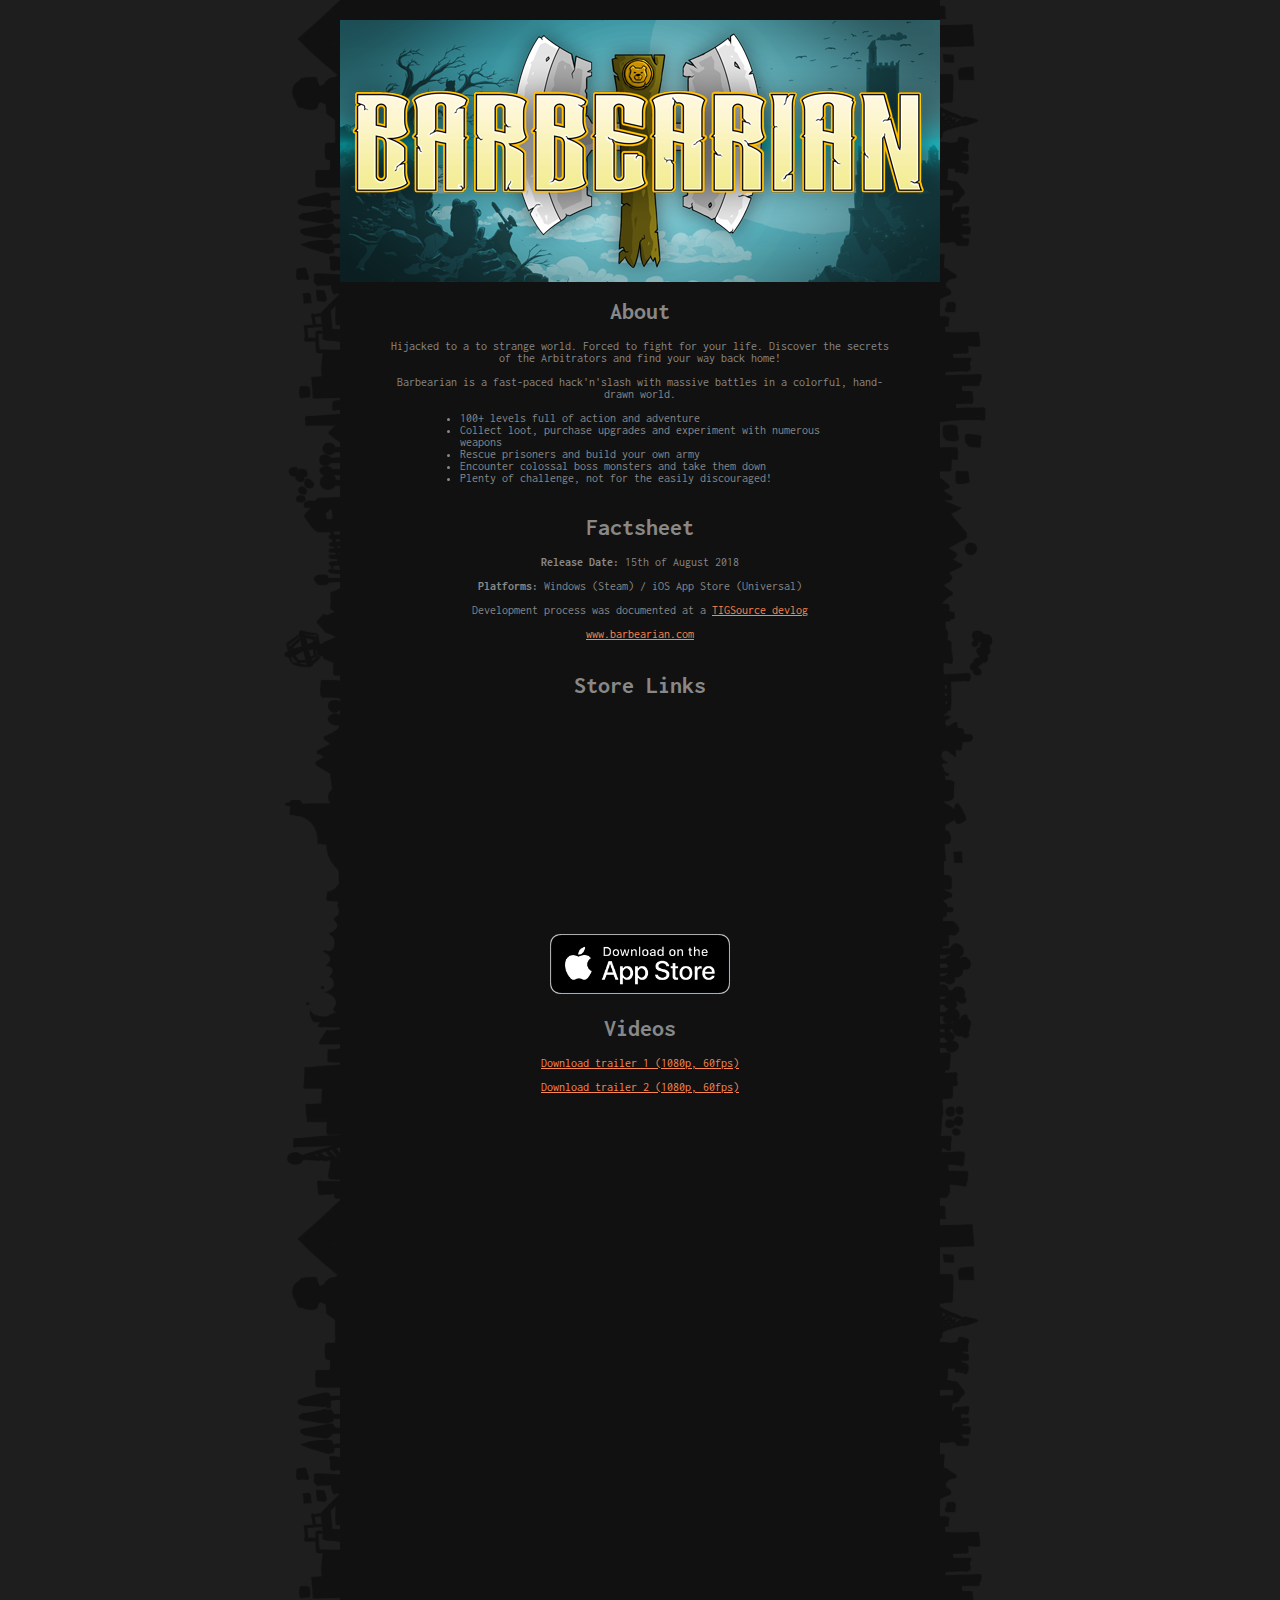
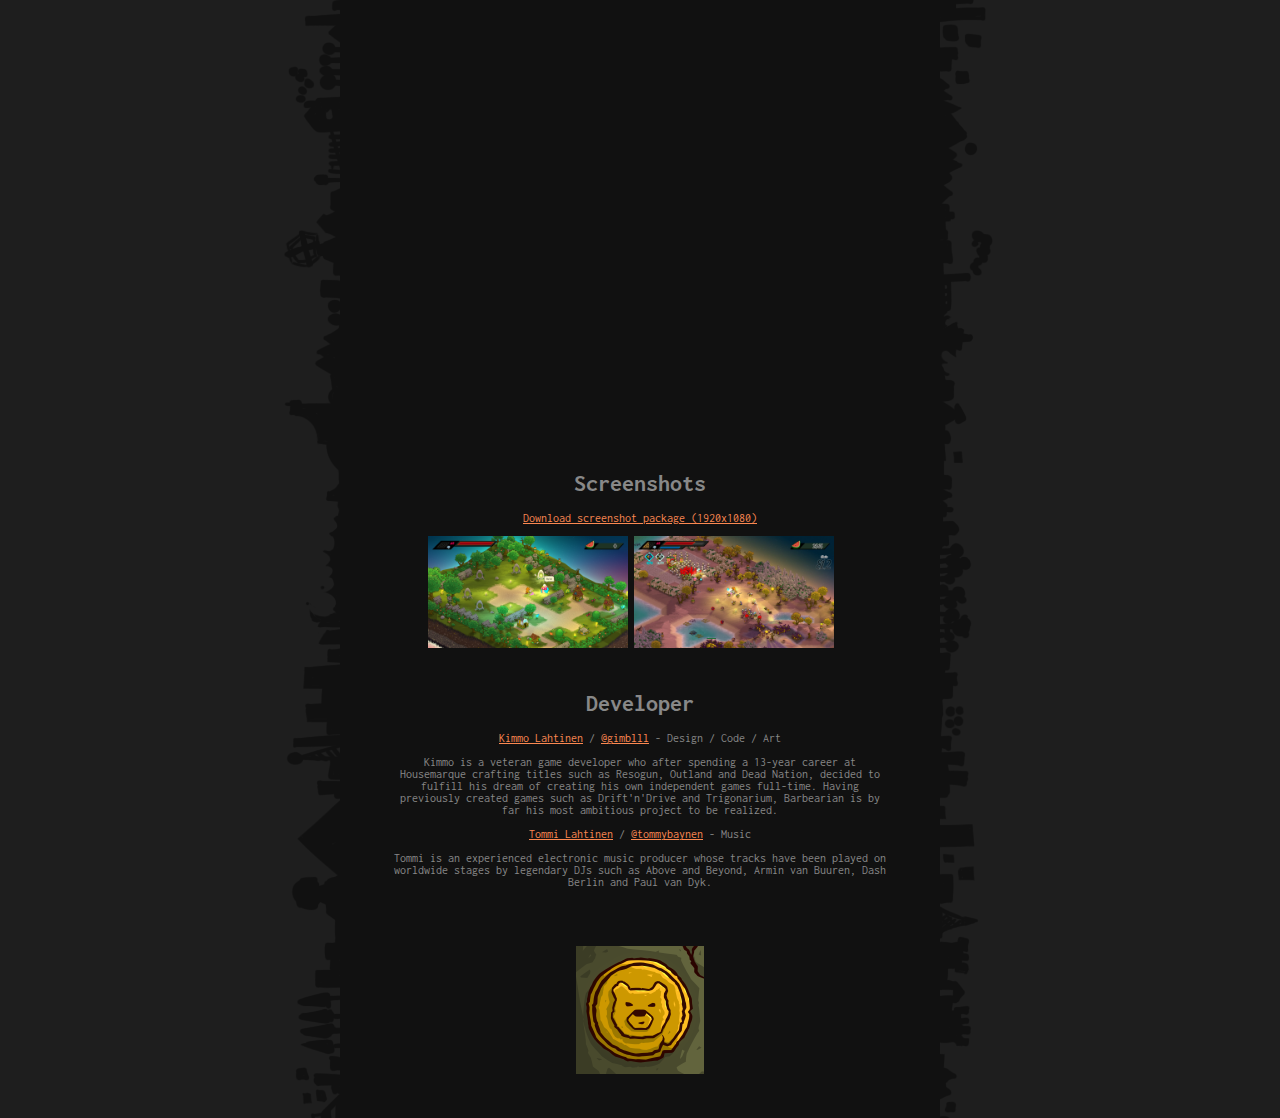
==== barbearian/index.html @ 40822b8c "Fixed typo" ====
<!DOCTYPE HTML PUBLIC "-//W3C//DTD HTML 4.01 Transitional//EN" "http://www.w3.org/TR/html4/loose.dtd">
<html>
<head>
<title>Barbearian</title>
<link rel="stylesheet" href="https://fonts.googleapis.com/css?family=Inconsolata">
<link rel="stylesheet" href="../style_main.css">
<meta http-equiv="Content-Type" content="text/html; charset=utf-8">
</head>

<body>
	<img src="title.png" alt="Barbearian logo">
	
	<div id="introdiv">
		<h1>About</h1>
	  <p>Hijacked to a to strange world. Forced to fight for your life. Discover the secrets of the Arbitrators and find your way back home!</p>
    <p>Barbearian is a fast-paced hack'n'slash with massive battles in a colorful, hand-drawn world.</p>

    <ul>
	    <li>100+ levels full of action and adventure</li>
      <li>Collect loot, purchase upgrades and experiment with numerous weapons</li>
      <li>Rescue prisoners and build your own army</li>
  		<li>Encounter colossal boss monsters and take them down</li>
      <li>Plenty of challenge, not for the easily discouraged!</li>
    </ul>
  </div>

  <div id="customdiv">
    <h1>Factsheet</h1>
    <p><strong>Release Date:</strong> 15th of August 2018</p>
    <p><strong>Platforms:</strong> Windows (Steam) / iOS App Store (Universal)</p>
    <p>Development process was documented at a <a href="https://forums.tigsource.com/index.php?topic=59351">TIGSource devlog</a></p>
    <p><a href="http://www.Barbearian.com">www.barbearian.com</a>
  </div>

  <div id="customdiv">
    <h1>Store Links</h1>
    <iframe src="http://store.steampowered.com/widget/813450/" frameborder="0" width="520" height="220"></iframe>
    <a href="https://itunes.apple.com/us/app/barbearian/id1351822099?ls=1&mt=8"><img src="download_app_store.png" width="180" alt=""/></a>
  </div>

	<div id="customdiv">
    <h1>Videos</h1>
    <p><a href="https://www.dropbox.com/s/xnxx0ccy35dq5gv/Barbearian%20-%20Coming%20Soon%20Trailer%20Final.mp4?dl=0">Download trailer 1 (1080p, 60fps)</a></p>
    <p><a href="https://www.dropbox.com/s/7o0ew745kpt63yl/Barbearian%20-%20Action%20Trailer%20Final%201080p.mp4?dl=0">Download trailer 2 (1080p, 60fps)</a></p>
    <iframe src="//player.vimeo.com/video/258930451" width="560" height="315" frameborder="0" webkitallowfullscreen mozallowfullscreen allowfullscreen></iframe>
    <iframe width="560" height="315" src="//www.youtube.com/embed/JP-N6yLDKBE" frameborder="0" allowfullscreen></iframe>
    <iframe width="560" height="315" src="//www.youtube.com/embed/jPTvKTP70MM" frameborder="0" allowfullscreen></iframe>
  </div>

	<div id="customdiv">
    <h1>Screenshots</h1>
    <p><a href="https://www.dropbox.com/s/tjzgwpvk4g7v7l5/barbearian_screenshots.zip?dl=0">Download screenshot package (1920x1080)</a></p>
    <p>
    <img src="screenshot_story.png" width="200" alt=""/>
    <img src="screenshot_monstery.png" width="200" alt=""/>
    <img src="screenshot_meteorite_attack.png" width="200" alt=""/>
    <img src="screenshot_desert.png" width="200" alt=""/>
    <img src="screenshot_boss_1.png" width="200" alt=""/>
    </p>
  </div>

  <div id="infodiv">
    <h1>Developer</h1>
    <p><a href="http://www.gimblll.com">Kimmo Lahtinen</a> / <a href="https://twitter.com/gimblll">@gimblll</a> - Design / Code / Art</p>
    <p>Kimmo is a veteran game developer who after spending a 13-year career at Housemarque crafting titles such as Resogun, Outland and Dead Nation, decided to fulfill his dream of creating his own independent games full-time. Having previously created games such as Drift'n'Drive and Trigonarium, Barbearian is by far his most ambitious project to be realized.</p>
    <p><a href="https://www.facebook.com/pages/Tommy-Baynen/325801535849">Tommi Lahtinen</a> / <a href="https://twitter.com/TommyBaynen">@tommybaynen</a> - Music</p>
    <p>Tommi is an experienced electronic music producer whose tracks have been played on worldwide stages by legendary DJs such as Above and Beyond, Armin van Buuren, Dash Berlin and Paul van Dyk.</p>
  </div>

  <p>&nbsp;</p>
  <img src="icon.png" alt=""/>
  <p>&nbsp;</p>
</body>
</html>
---- style_main.css ----
body {
	font-size: 12px;
	font-family: "Inconsolata", "Verdana", "Geneva", sans-serif;
/*	color: #777777;
	background-color:#ffffff; */
	color: #888888;
	background-color:#1e1e1e;
	text-align: center;
	margin: 20px;

	background-image:url("website_bg.png");
    background-repeat: repeat-y;
    background-position: center top;
/*    background-attachment: fixed;*/
}
#customdiv {
	padding:2px 0px;
	margin:auto; 
	width:580px;
	height:auto;
/*	background-color:#eeeeee; */
	background-color:#111111;
}
#introdiv {
	margin:auto; 
	width:500px;
	height:auto;
}
#infodiv {
	padding:10px 10px;
	margin:auto; 
	width:500px;
	height:auto;
}

#projectdiv {
	padding:12px 12px;
	margin:10px 29px; 
	height:auto;
	overflow:auto;
/*	background-color:#e5e5e5; */
	background-color:#252525; 
}
/*
#projectdiv:hover {
   outline:1px solid black;
	background-color:#353535; 
}
*/

#projectpheading {
	padding:0px 2px;
	margin-top:0px;
	margin-bottom:10px;
	text-align:left;
	color: #bbbbbb;
}

#projectp {
	padding:0px 3px;
	margin:auto; 
	text-align:left;
}

#projectimg {
	padding:0px 3px;
	float:right;
}
/*
#projectimg:hover {
	width:300;
	height:auto;
}
*/

canvas {
	display : inline;
}

li {
	text-align: left;
	padding:0px 0px;
	margin: 0px 30px;
}

a:link 				{ color:#FB8851; }
a:visited 			{ color:#FB8851; }
a:link:hover 		{ color:#ffffff; background-color:#777777; }
a:link:active 		{ color:#ffffff; background-color:#777777; }
a:visited:hover 	{ color:#ffffff; background-color:#777777; }
a:visited:active 	{ color:#ffffff; background-color:#777777; }
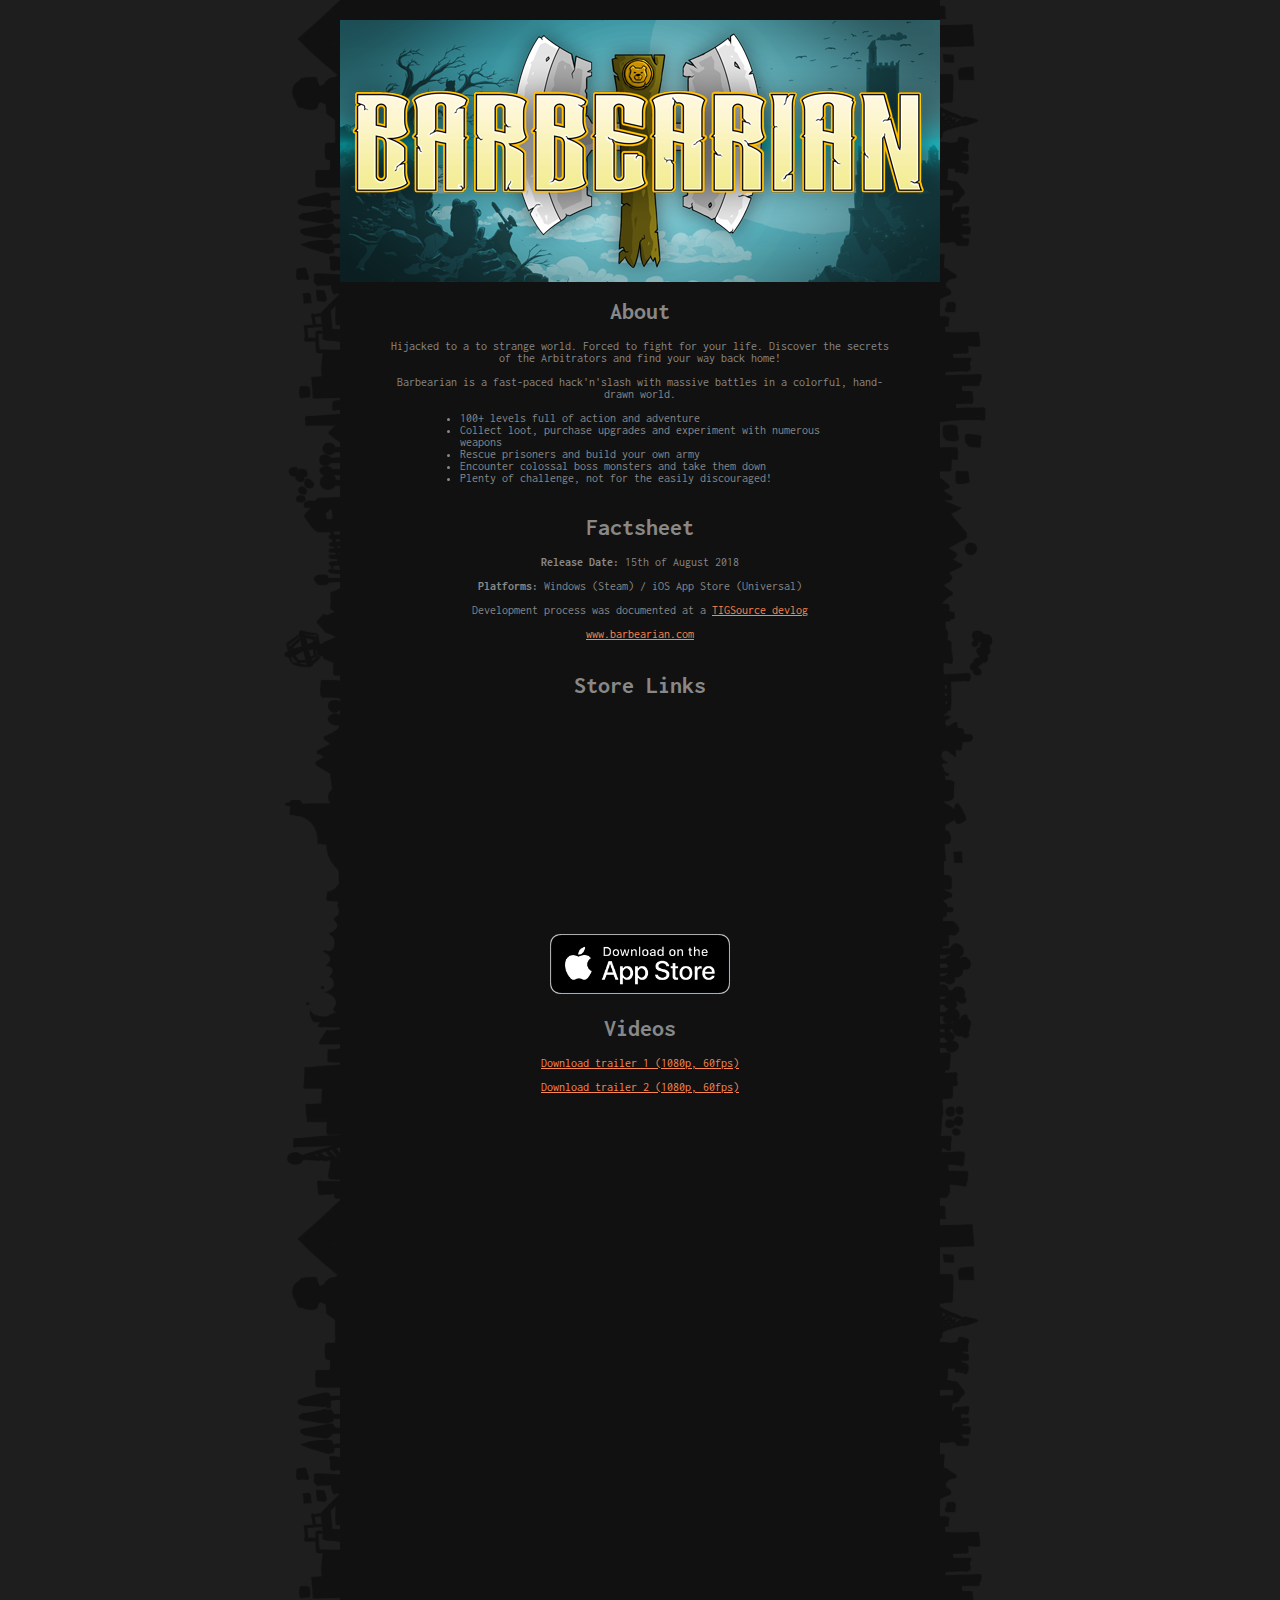
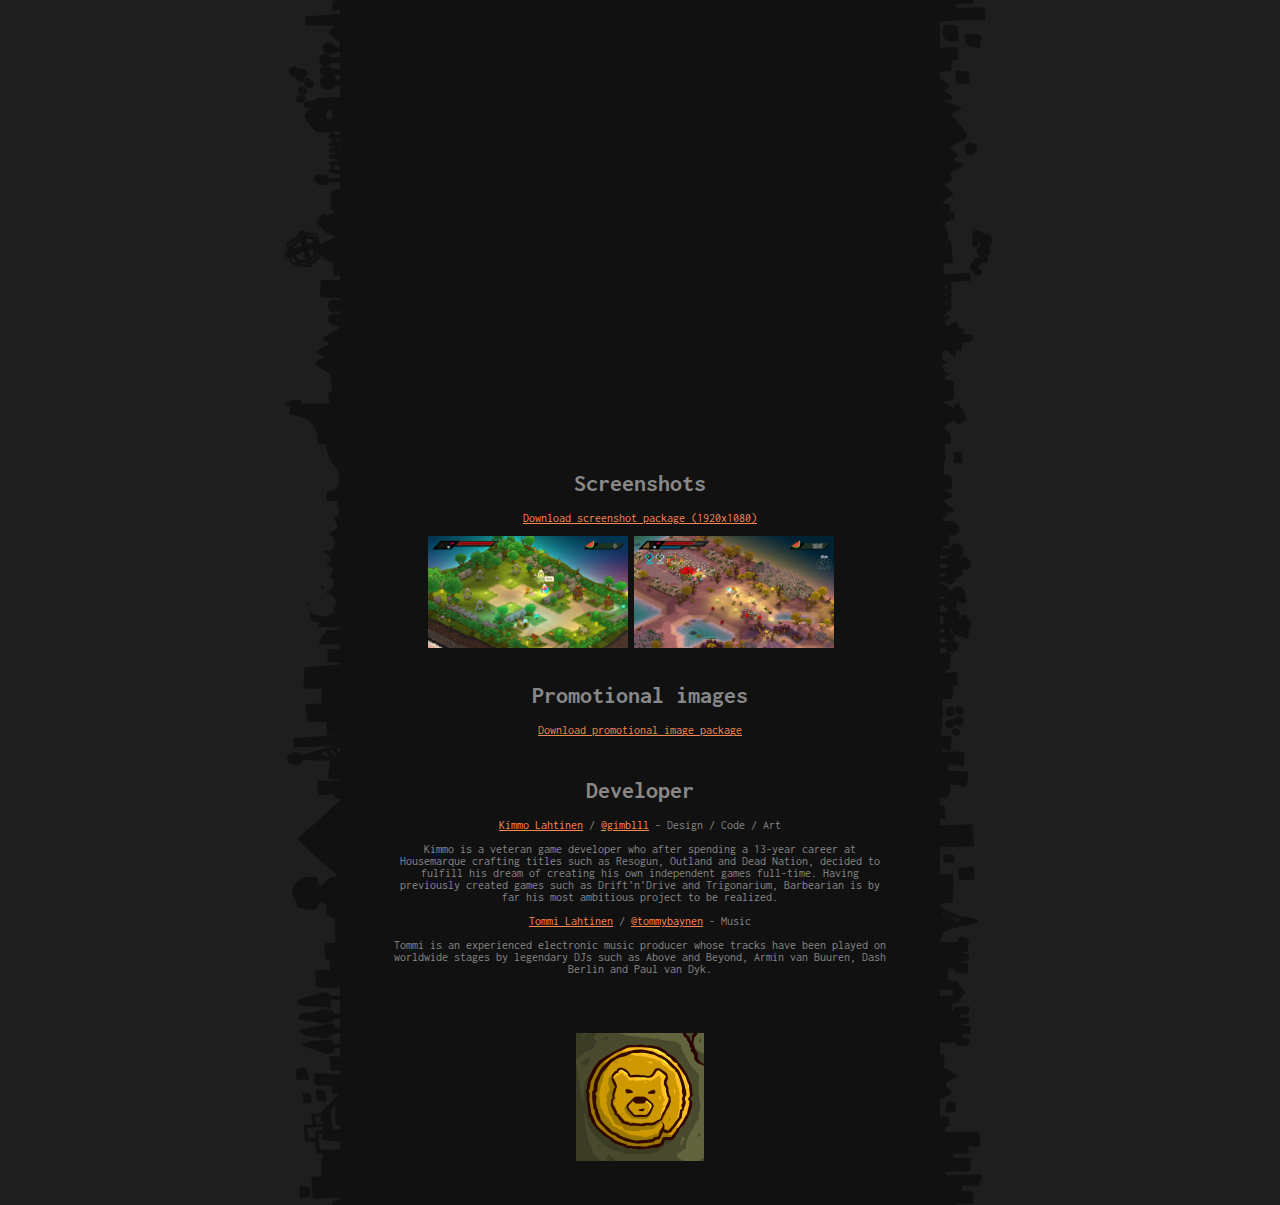
==== commit 7acb3f7d: "Link to promotional images" ====
--- a/barbearian/index.html
+++ b/barbearian/index.html
@@ -59,6 +59,11 @@
     </p>
   </div>
 
+  <div id="customdiv">
+    <h1>Promotional images</h1>
+    <p><a href="https://www.dropbox.com/s/llx2u0sffdtogjf/barbearian_promotional_images.zip?dl=0">Download promotional image package</a></p>
+  </div>
+
   <div id="infodiv">
     <h1>Developer</h1>
     <p><a href="http://www.gimblll.com">Kimmo Lahtinen</a> / <a href="https://twitter.com/gimblll">@gimblll</a> - Design / Code / Art</p>
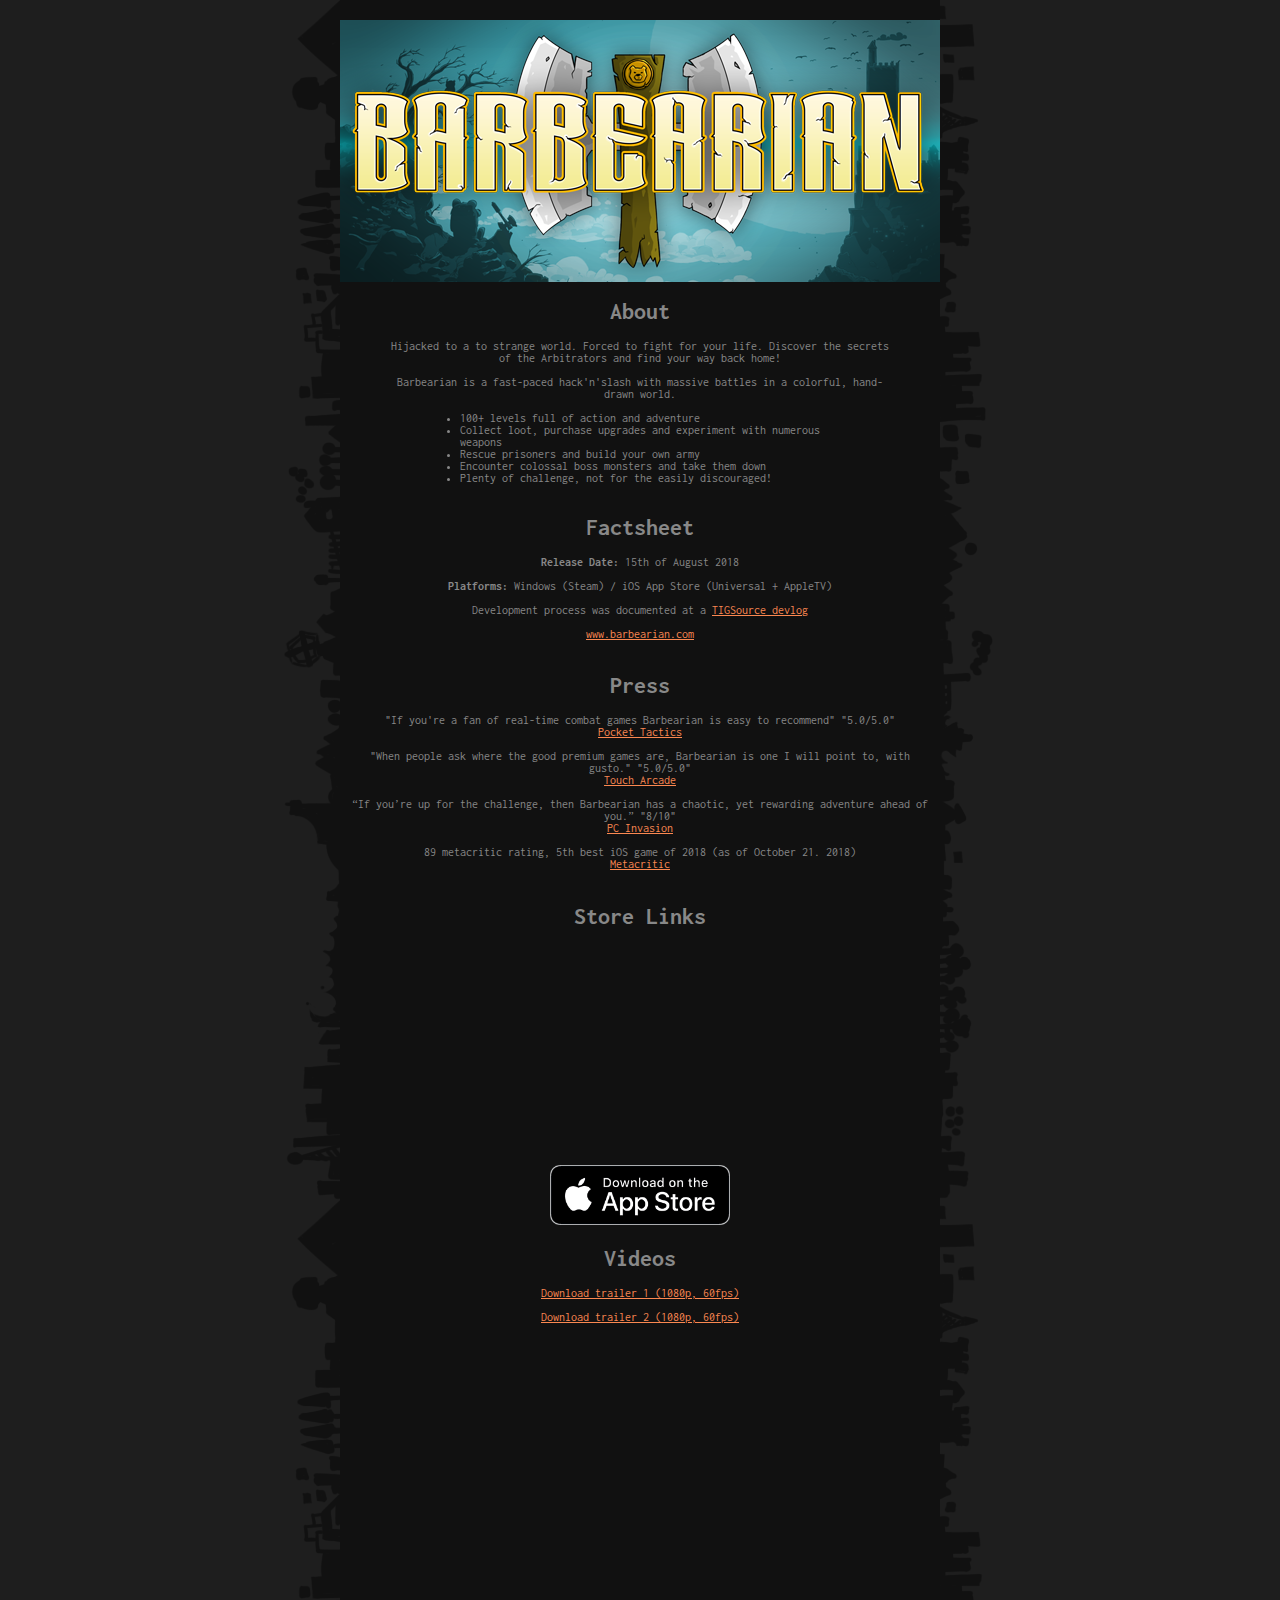
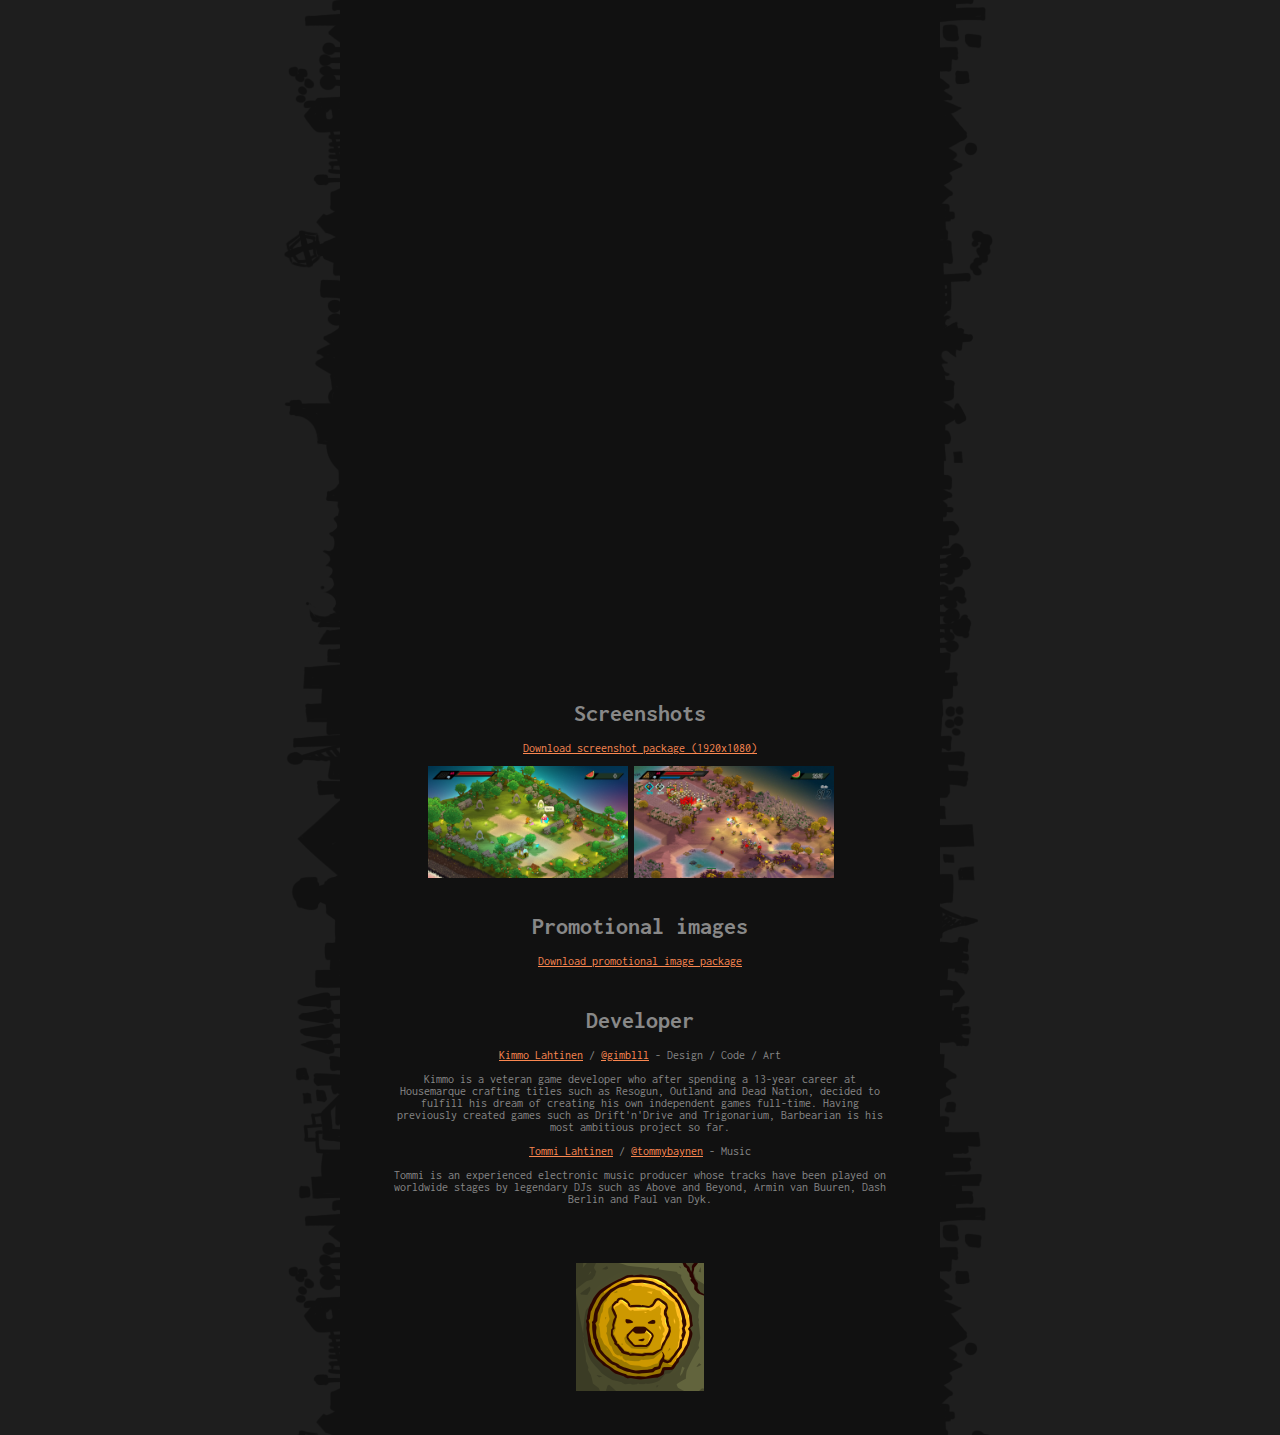
==== commit b5f27caa: "Added press quotes to Barbearian page" ====
--- a/barbearian/index.html
+++ b/barbearian/index.html
@@ -27,9 +27,18 @@
   <div id="customdiv">
     <h1>Factsheet</h1>
     <p><strong>Release Date:</strong> 15th of August 2018</p>
-    <p><strong>Platforms:</strong> Windows (Steam) / iOS App Store (Universal)</p>
+    <p><strong>Platforms:</strong> Windows (Steam) / iOS App Store (Universal + AppleTV)</p>
     <p>Development process was documented at a <a href="https://forums.tigsource.com/index.php?topic=59351">TIGSource devlog</a></p>
     <p><a href="http://www.Barbearian.com">www.barbearian.com</a>
+  </div>
+
+  <div id="customdiv">
+    <h1>Press</h1>
+    <p>"If you're a fan of real-time combat games Barbearian is easy to recommend" "5.0/5.0" <br><a href="https://www.pockettactics.com/reviews/barbearian/">Pocket Tactics</a></p>
+    <p>"When people ask where the good premium games are, Barbearian is one I will point to, with gusto." "5.0/5.0" <br><a href="https://toucharcade.com/2018/08/27/barbearian-review/">Touch Arcade</a></p>
+    <p>“If you’re up for the challenge, then Barbearian has a chaotic, yet rewarding adventure ahead of you.” "8/10" <br><a href="https://www.pcinvasion.com/barbearian-review-for-pc/">PC Invasion</a></p>
+    <p>89 metacritic rating, 5th best iOS game of 2018 (as of October 21. 2018) <br><a href="https://www.metacritic.com/game/ios/barbearian">Metacritic</a></p>
+    
   </div>
 
   <div id="customdiv">
@@ -42,9 +51,9 @@
     <h1>Videos</h1>
     <p><a href="https://www.dropbox.com/s/xnxx0ccy35dq5gv/Barbearian%20-%20Coming%20Soon%20Trailer%20Final.mp4?dl=0">Download trailer 1 (1080p, 60fps)</a></p>
     <p><a href="https://www.dropbox.com/s/7o0ew745kpt63yl/Barbearian%20-%20Action%20Trailer%20Final%201080p.mp4?dl=0">Download trailer 2 (1080p, 60fps)</a></p>
+    <iframe width="560" height="315" src="//www.youtube.com/embed/jPTvKTP70MM" frameborder="0" allowfullscreen></iframe>
+    <iframe width="560" height="315" src="//www.youtube.com/embed/JP-N6yLDKBE" frameborder="0" allowfullscreen></iframe>
     <iframe src="//player.vimeo.com/video/258930451" width="560" height="315" frameborder="0" webkitallowfullscreen mozallowfullscreen allowfullscreen></iframe>
-    <iframe width="560" height="315" src="//www.youtube.com/embed/JP-N6yLDKBE" frameborder="0" allowfullscreen></iframe>
-    <iframe width="560" height="315" src="//www.youtube.com/embed/jPTvKTP70MM" frameborder="0" allowfullscreen></iframe>
   </div>
 
 	<div id="customdiv">
@@ -67,7 +76,7 @@
   <div id="infodiv">
     <h1>Developer</h1>
     <p><a href="http://www.gimblll.com">Kimmo Lahtinen</a> / <a href="https://twitter.com/gimblll">@gimblll</a> - Design / Code / Art</p>
-    <p>Kimmo is a veteran game developer who after spending a 13-year career at Housemarque crafting titles such as Resogun, Outland and Dead Nation, decided to fulfill his dream of creating his own independent games full-time. Having previously created games such as Drift'n'Drive and Trigonarium, Barbearian is by far his most ambitious project to be realized.</p>
+    <p>Kimmo is a veteran game developer who after spending a 13-year career at Housemarque crafting titles such as Resogun, Outland and Dead Nation, decided to fulfill his dream of creating his own independent games full-time. Having previously created games such as Drift'n'Drive and Trigonarium, Barbearian is his most ambitious project so far.</p>
     <p><a href="https://www.facebook.com/pages/Tommy-Baynen/325801535849">Tommi Lahtinen</a> / <a href="https://twitter.com/TommyBaynen">@tommybaynen</a> - Music</p>
     <p>Tommi is an experienced electronic music producer whose tracks have been played on worldwide stages by legendary DJs such as Above and Beyond, Armin van Buuren, Dash Berlin and Paul van Dyk.</p>
   </div>
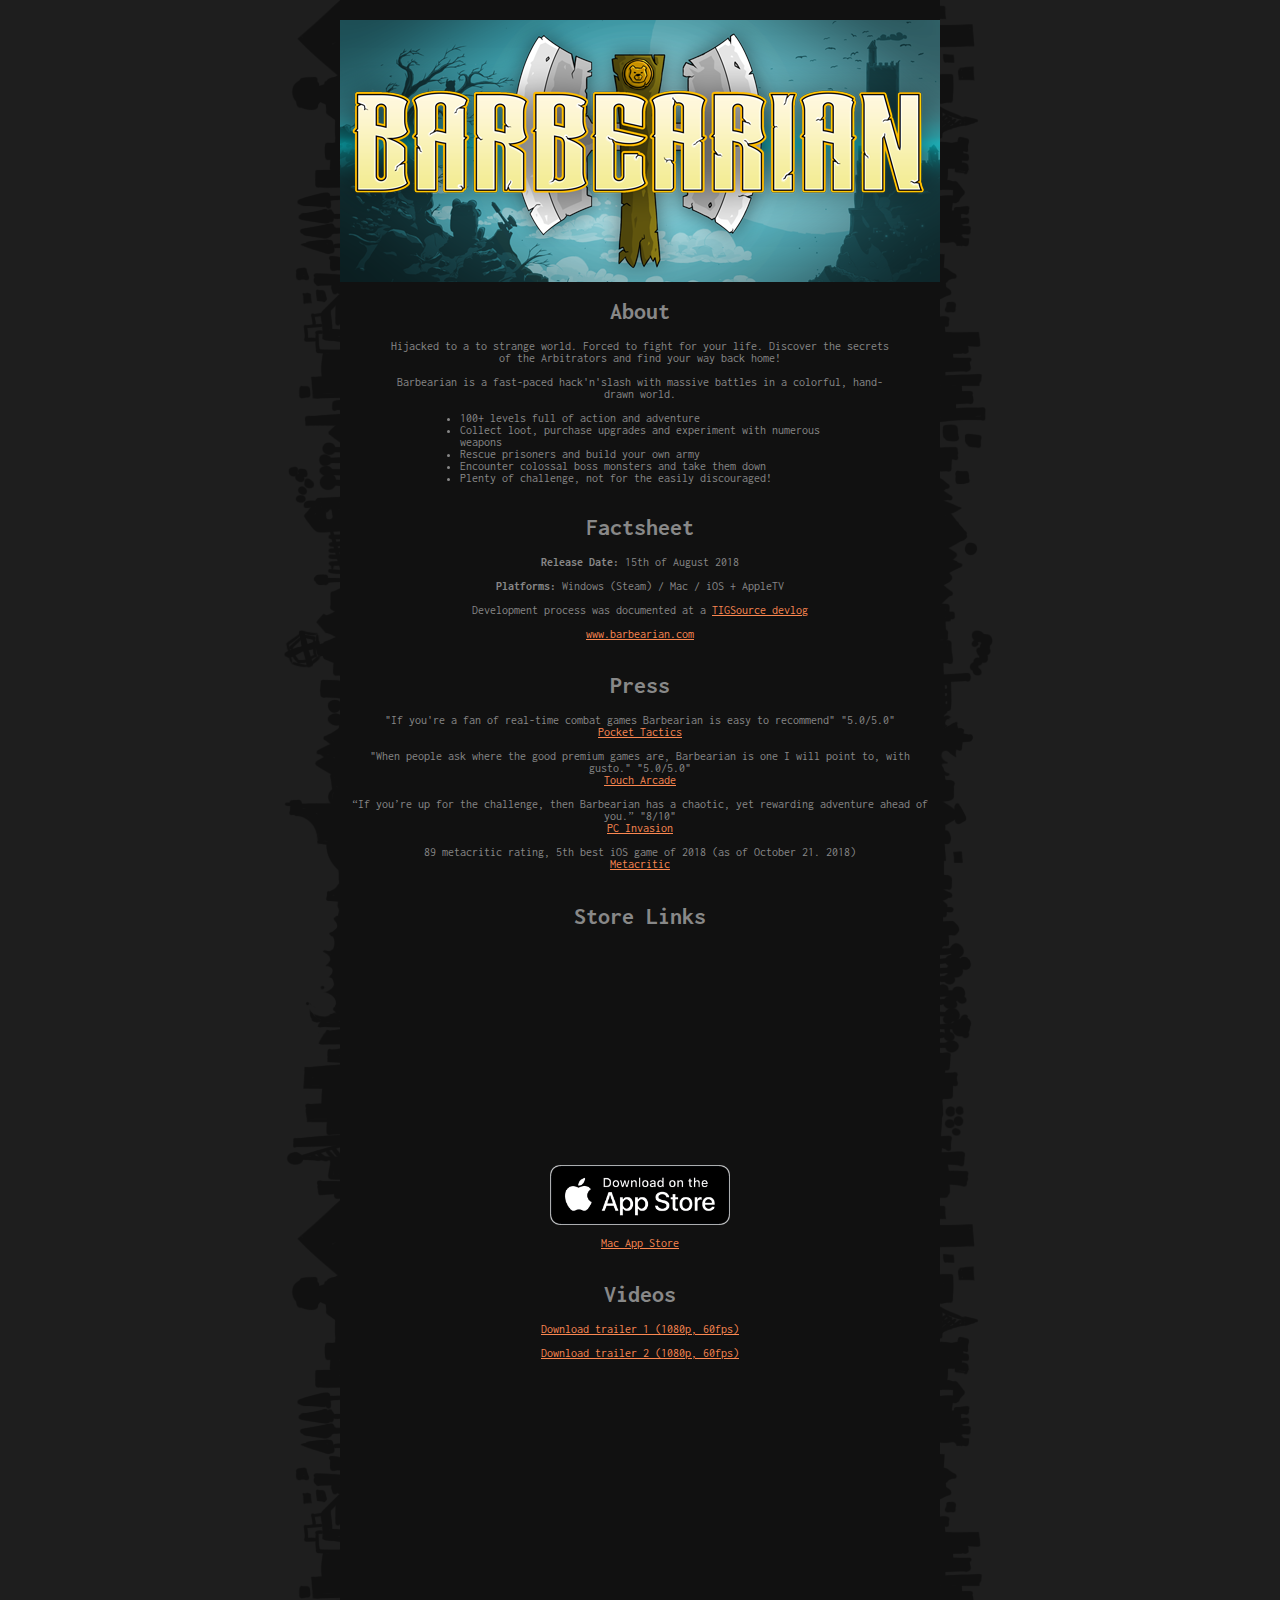
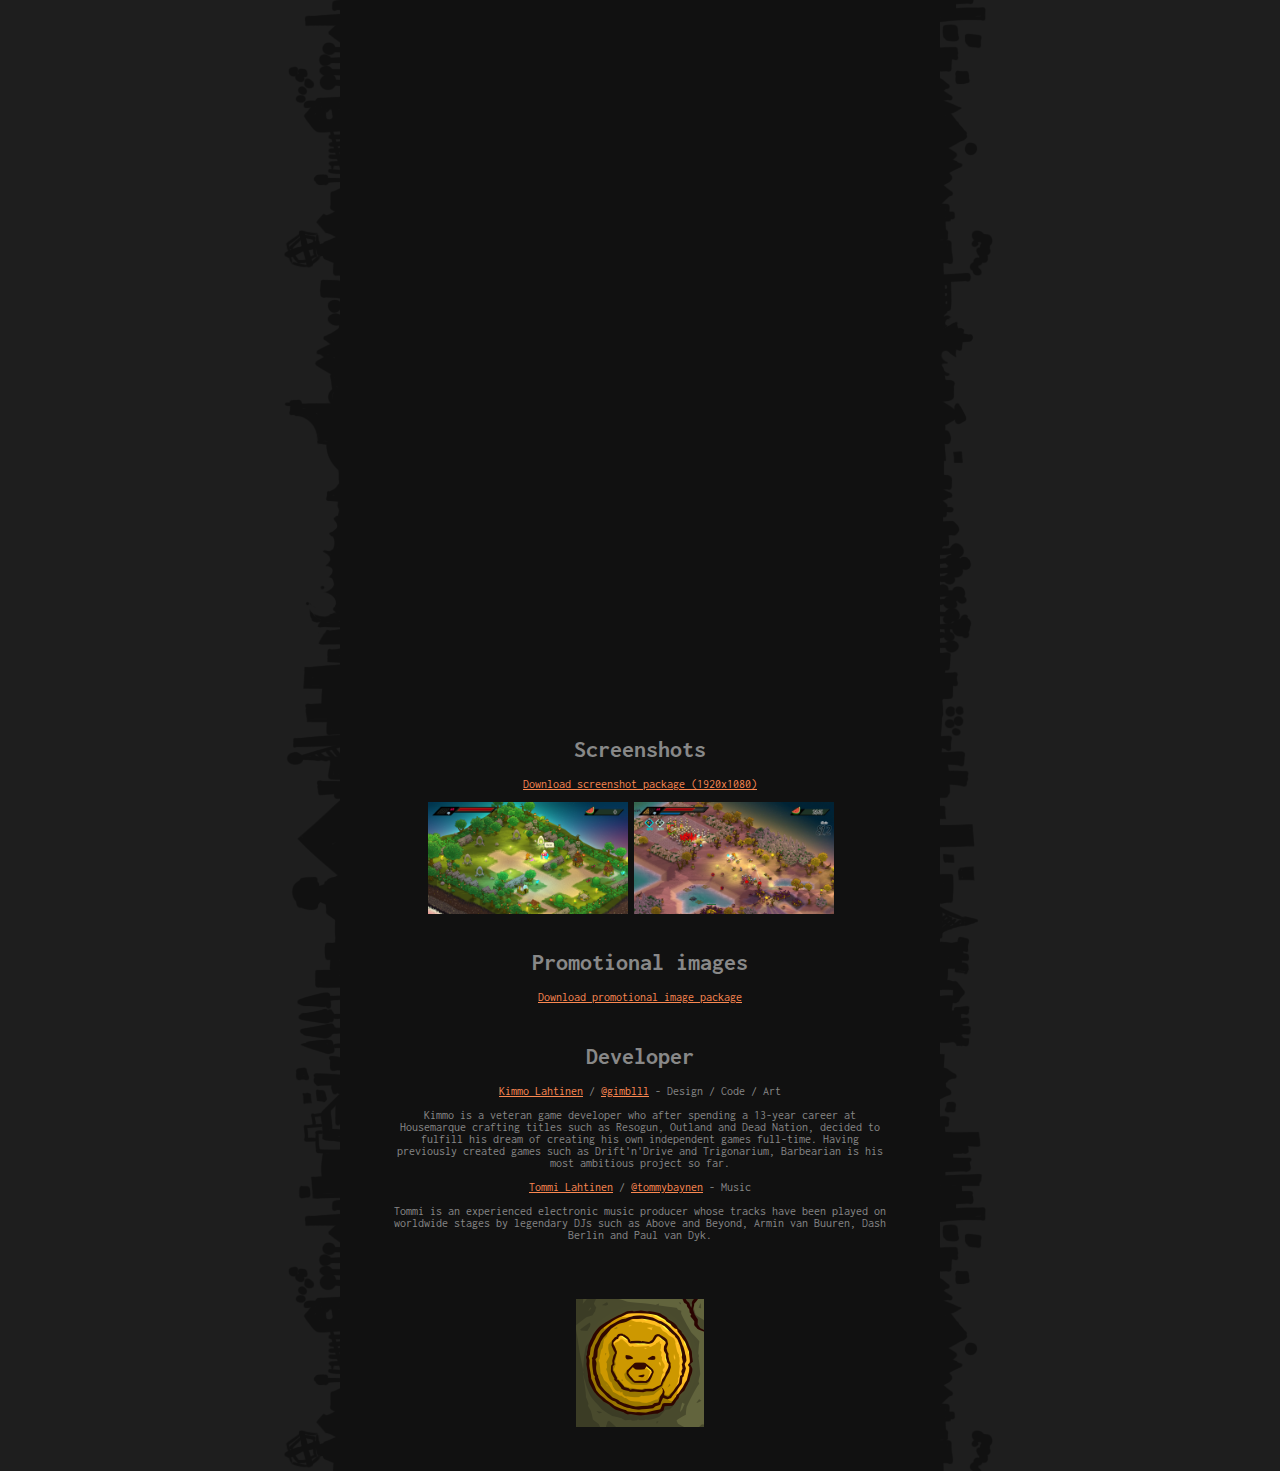
==== commit 5b523c76: "Added Mac links to Barbearian" ====
--- a/barbearian/index.html
+++ b/barbearian/index.html
@@ -27,7 +27,7 @@
   <div id="customdiv">
     <h1>Factsheet</h1>
     <p><strong>Release Date:</strong> 15th of August 2018</p>
-    <p><strong>Platforms:</strong> Windows (Steam) / iOS App Store (Universal + AppleTV)</p>
+    <p><strong>Platforms:</strong> Windows (Steam) / Mac / iOS + AppleTV</p>
     <p>Development process was documented at a <a href="https://forums.tigsource.com/index.php?topic=59351">TIGSource devlog</a></p>
     <p><a href="http://www.Barbearian.com">www.barbearian.com</a>
   </div>
@@ -45,6 +45,8 @@
     <h1>Store Links</h1>
     <iframe src="http://store.steampowered.com/widget/813450/" frameborder="0" width="520" height="220"></iframe>
     <a href="https://itunes.apple.com/us/app/barbearian/id1351822099?ls=1&mt=8"><img src="download_app_store.png" width="180" alt=""/></a>
+    <p>
+    <a href="https://itunes.apple.com/app/barbearian/id1445675886">Mac App Store</a>
   </div>
 
 	<div id="customdiv">
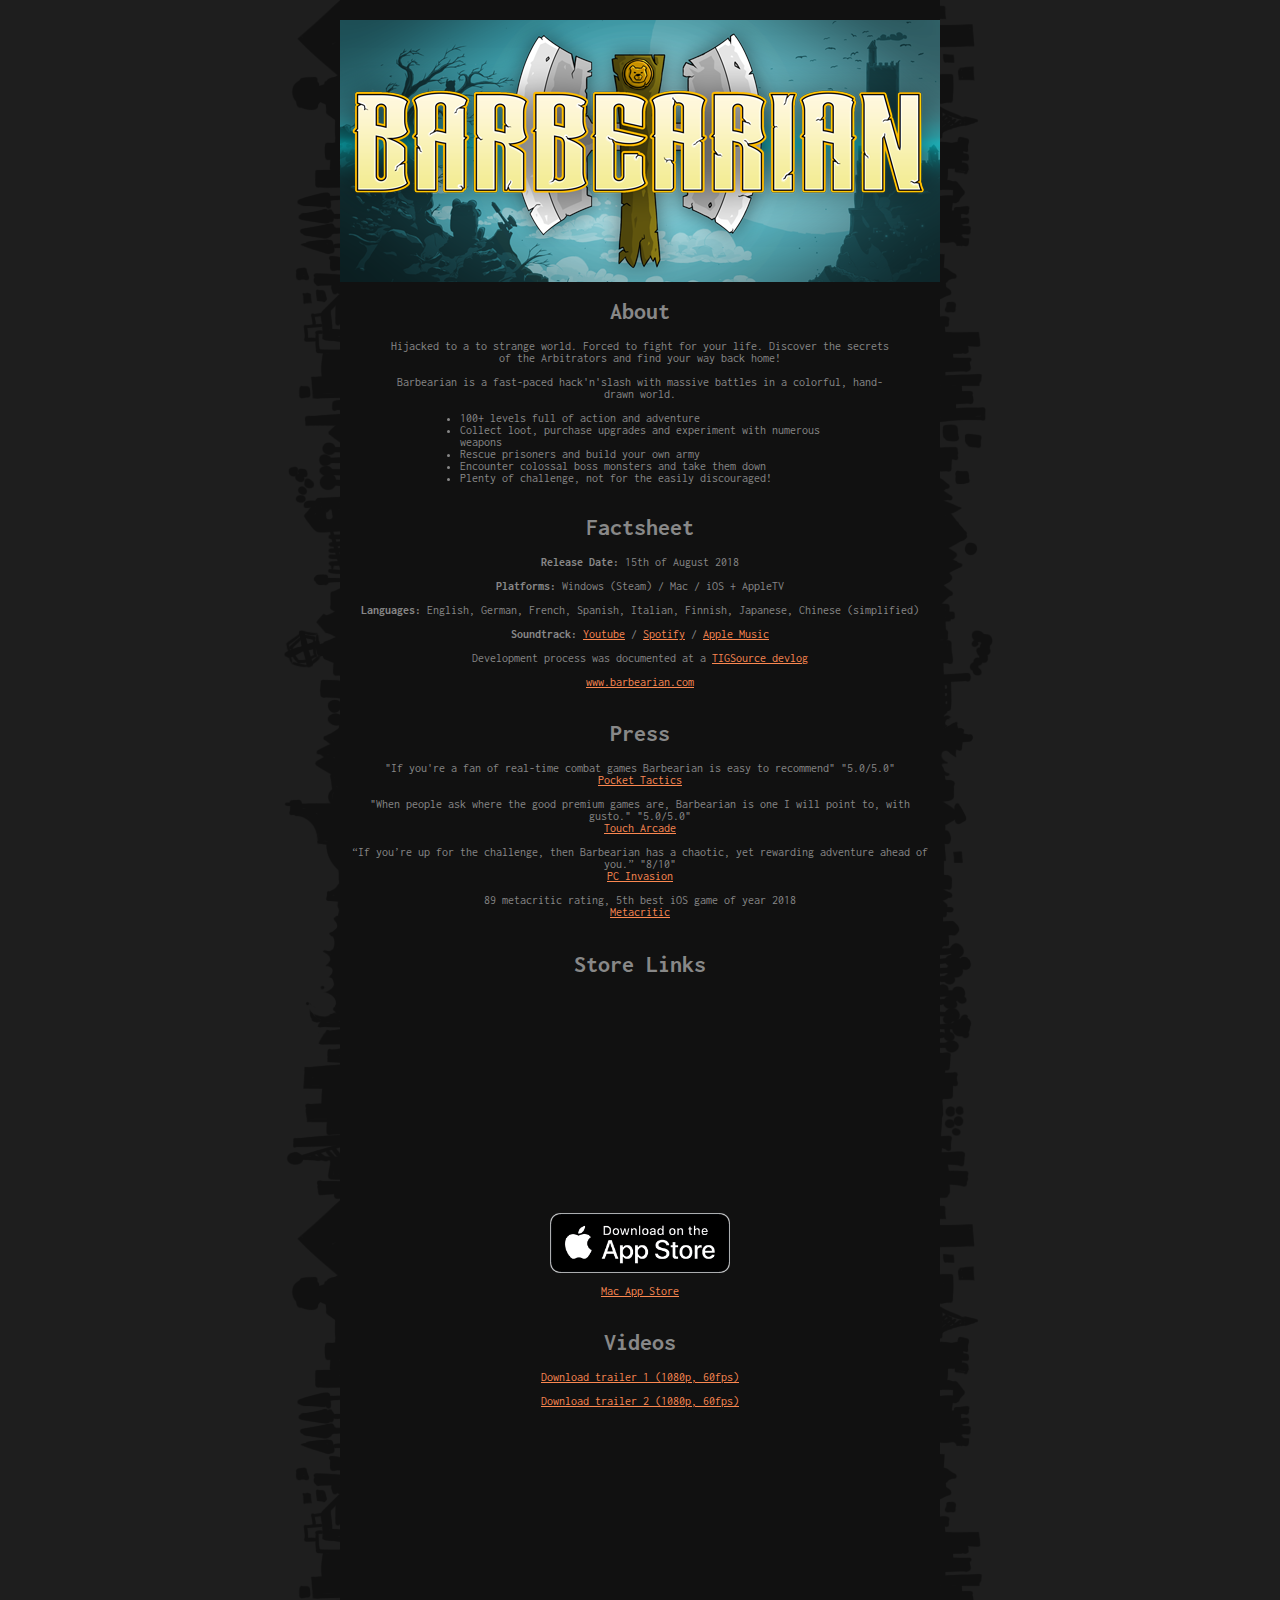
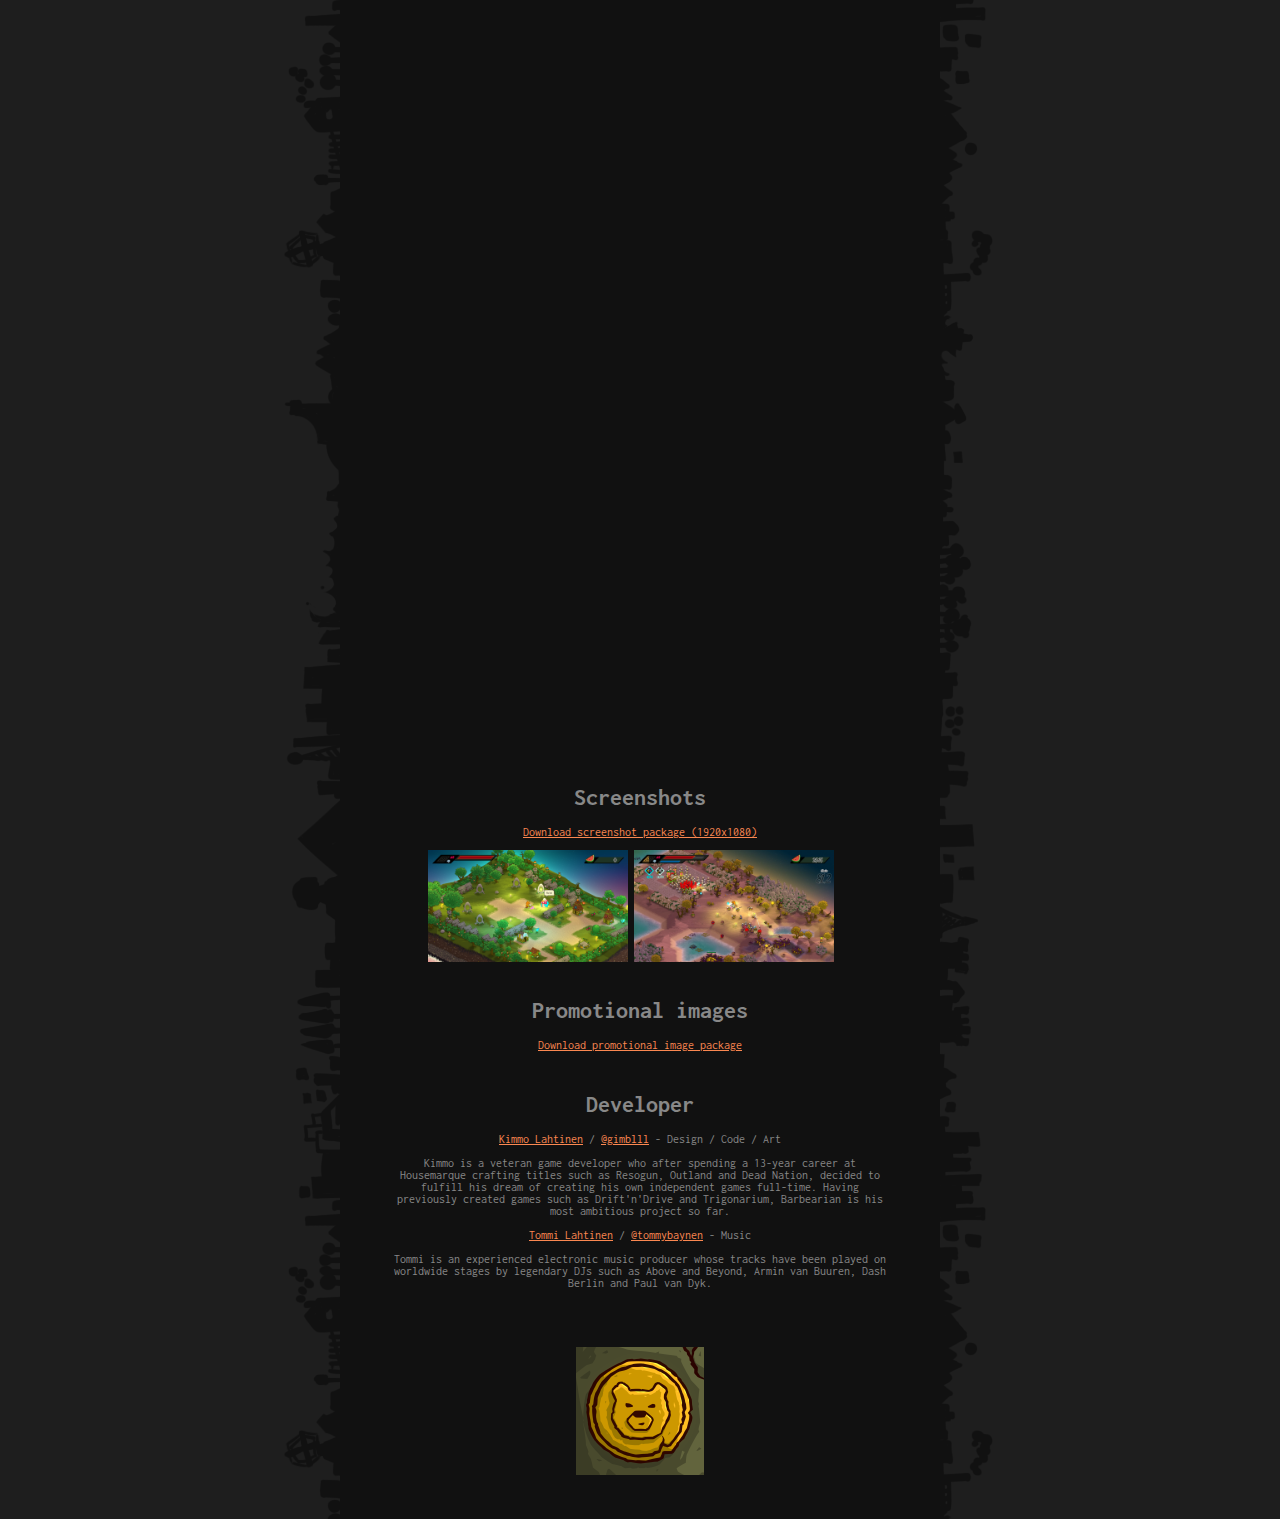
==== commit 2efa30f2: "Updated some texts" ====
--- a/barbearian/index.html
+++ b/barbearian/index.html
@@ -28,6 +28,8 @@
     <h1>Factsheet</h1>
     <p><strong>Release Date:</strong> 15th of August 2018</p>
     <p><strong>Platforms:</strong> Windows (Steam) / Mac / iOS + AppleTV</p>
+    <p><strong>Languages:</strong> English, German, French, Spanish, Italian, Finnish, Japanese, Chinese (simplified) </p>
+    <p><strong>Soundtrack:</strong> <a href="https://www.youtube.com/playlist?list=OLAK5uy_nNvSy0UTor4DBmZoYo8zGEvZdtO9vMSqw">Youtube</a> / <a href="https://open.spotify.com/album/1ZqtYhGBzeng644irvFKQ1">Spotify</a> / <a href="https://itunes.apple.com/us/album/barbearian-original-soundtrack/1455031193">Apple Music</a> </p>
     <p>Development process was documented at a <a href="https://forums.tigsource.com/index.php?topic=59351">TIGSource devlog</a></p>
     <p><a href="http://www.Barbearian.com">www.barbearian.com</a>
   </div>
@@ -37,7 +39,7 @@
     <p>"If you're a fan of real-time combat games Barbearian is easy to recommend" "5.0/5.0" <br><a href="https://www.pockettactics.com/reviews/barbearian/">Pocket Tactics</a></p>
     <p>"When people ask where the good premium games are, Barbearian is one I will point to, with gusto." "5.0/5.0" <br><a href="https://toucharcade.com/2018/08/27/barbearian-review/">Touch Arcade</a></p>
     <p>“If you’re up for the challenge, then Barbearian has a chaotic, yet rewarding adventure ahead of you.” "8/10" <br><a href="https://www.pcinvasion.com/barbearian-review-for-pc/">PC Invasion</a></p>
-    <p>89 metacritic rating, 5th best iOS game of 2018 (as of October 21. 2018) <br><a href="https://www.metacritic.com/game/ios/barbearian">Metacritic</a></p>
+    <p>89 metacritic rating, 5th best iOS game of year 2018<br><a href="https://www.metacritic.com/game/ios/barbearian">Metacritic</a></p>
     
   </div>
 
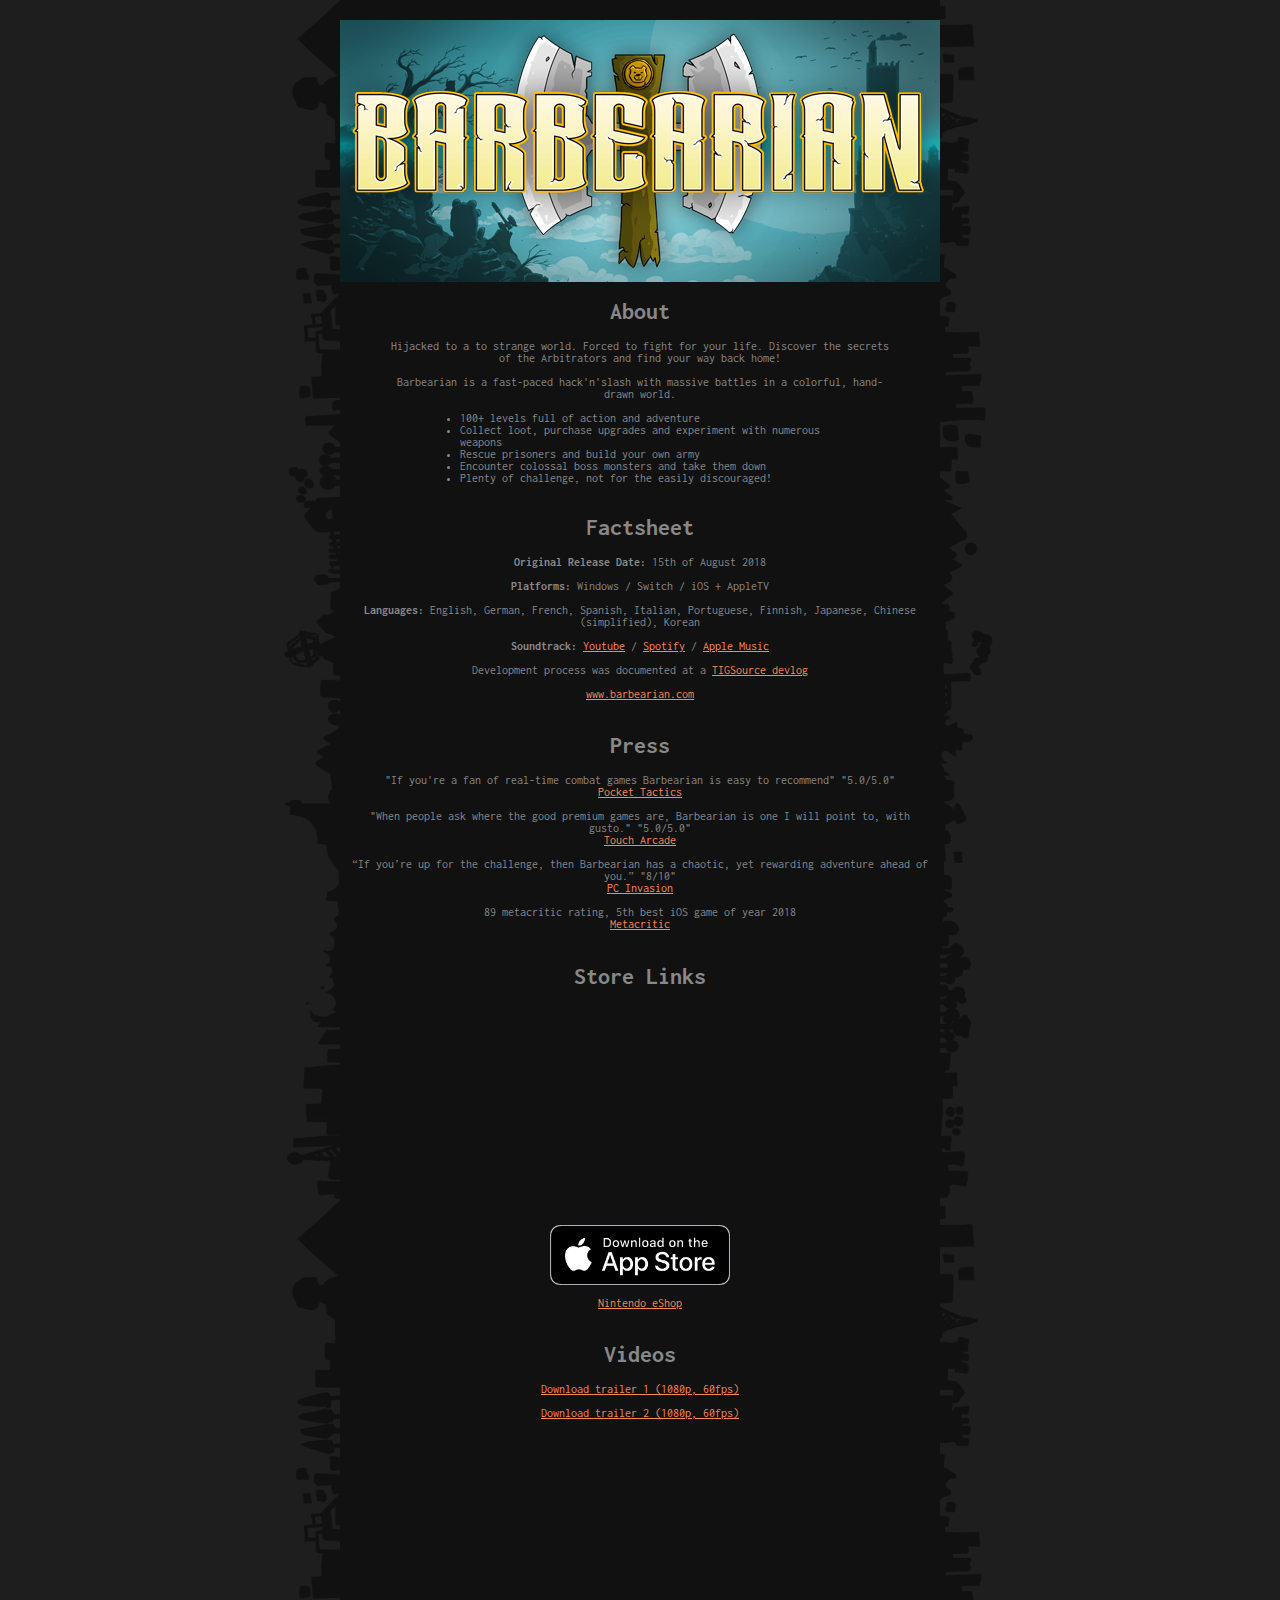
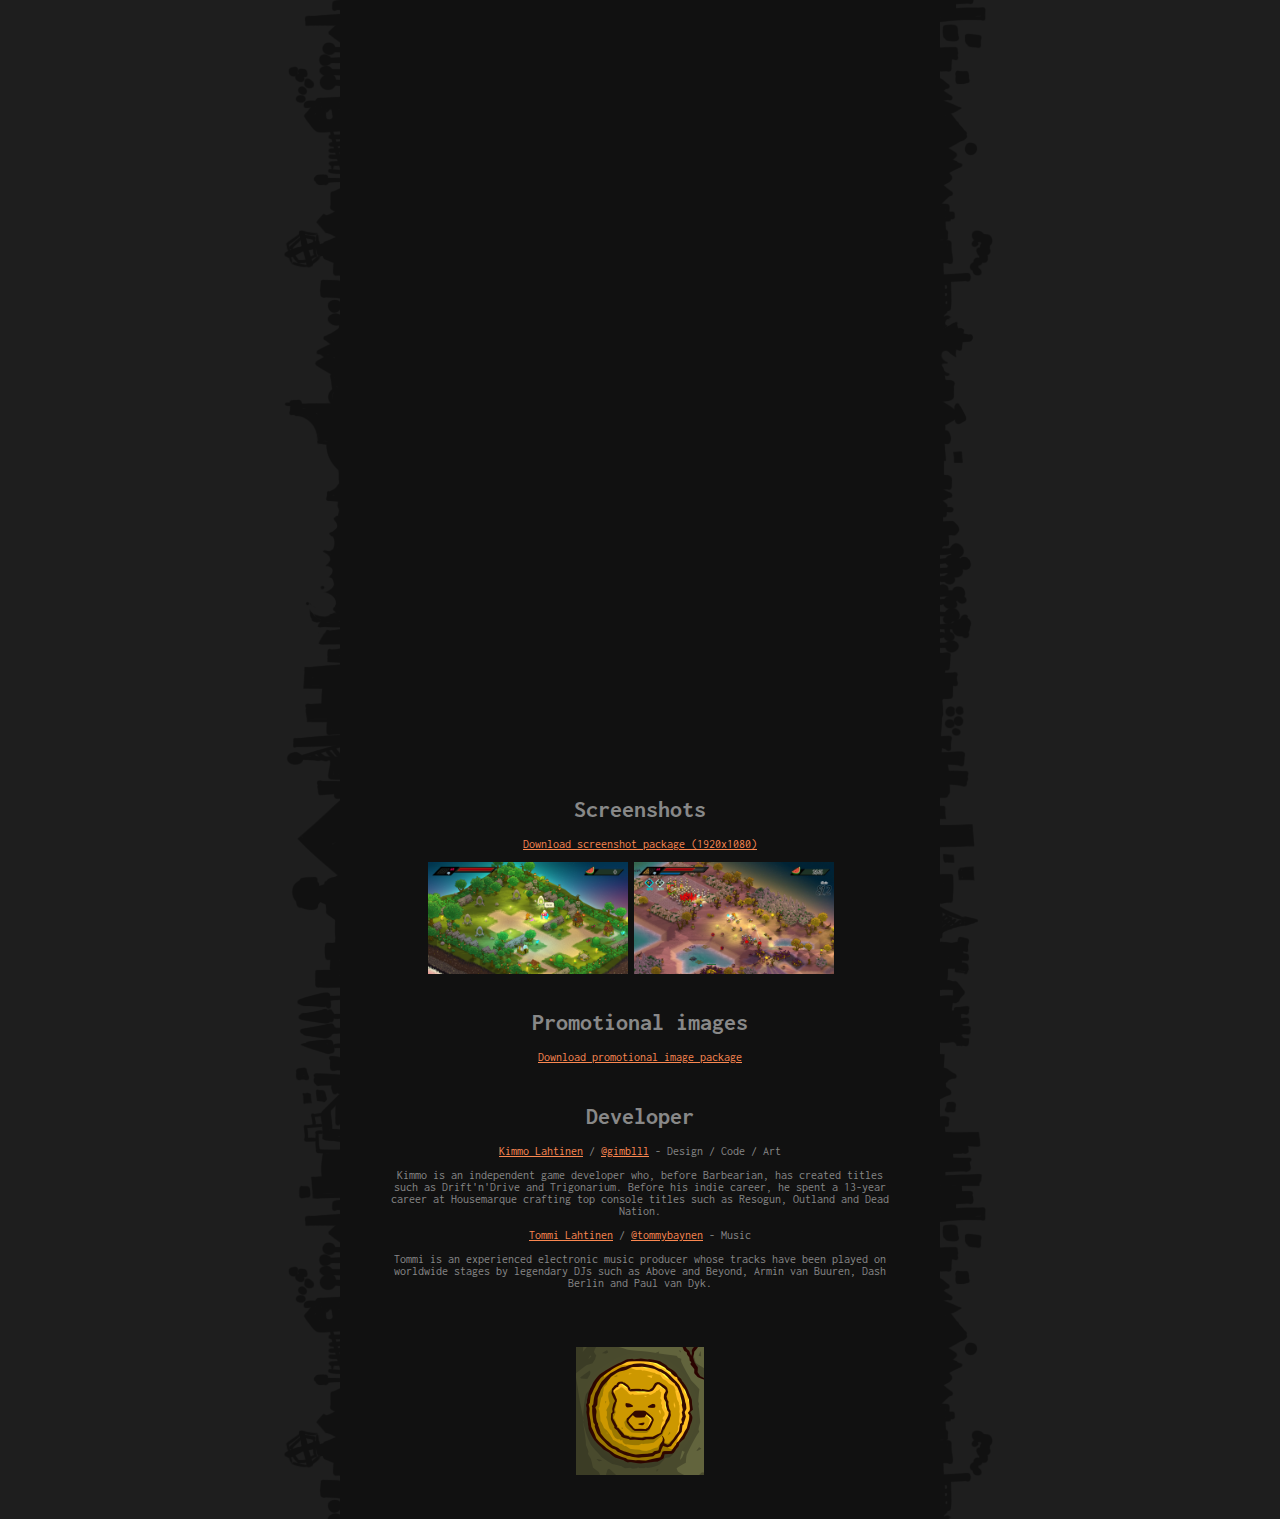
==== commit bcb77ae3: "Updated Barbearian info with new Switch platform" ====
--- a/barbearian/index.html
+++ b/barbearian/index.html
@@ -26,9 +26,9 @@
 
   <div id="customdiv">
     <h1>Factsheet</h1>
-    <p><strong>Release Date:</strong> 15th of August 2018</p>
-    <p><strong>Platforms:</strong> Windows (Steam) / Mac / iOS + AppleTV</p>
-    <p><strong>Languages:</strong> English, German, French, Spanish, Italian, Finnish, Japanese, Chinese (simplified) </p>
+    <p><strong>Original Release Date:</strong> 15th of August 2018</p>
+    <p><strong>Platforms:</strong> Windows / Switch / iOS + AppleTV</p>
+    <p><strong>Languages:</strong> English, German, French, Spanish, Italian, Portuguese, Finnish, Japanese, Chinese (simplified), Korean</p>
     <p><strong>Soundtrack:</strong> <a href="https://www.youtube.com/playlist?list=OLAK5uy_nNvSy0UTor4DBmZoYo8zGEvZdtO9vMSqw">Youtube</a> / <a href="https://open.spotify.com/album/1ZqtYhGBzeng644irvFKQ1">Spotify</a> / <a href="https://itunes.apple.com/us/album/barbearian-original-soundtrack/1455031193">Apple Music</a> </p>
     <p>Development process was documented at a <a href="https://forums.tigsource.com/index.php?topic=59351">TIGSource devlog</a></p>
     <p><a href="http://www.Barbearian.com">www.barbearian.com</a>
@@ -48,7 +48,8 @@
     <iframe src="http://store.steampowered.com/widget/813450/" frameborder="0" width="520" height="220"></iframe>
     <a href="https://itunes.apple.com/us/app/barbearian/id1351822099?ls=1&mt=8"><img src="download_app_store.png" width="180" alt=""/></a>
     <p>
-    <a href="https://itunes.apple.com/app/barbearian/id1445675886">Mac App Store</a>
+      <a href="https://www.nintendo.com/games/detail/barbearian-switch/">Nintendo eShop</a>
+    <!-- <a href="https://itunes.apple.com/app/barbearian/id1445675886">Mac App Store</a> -->
   </div>
 
 	<div id="customdiv">
@@ -80,7 +81,7 @@
   <div id="infodiv">
     <h1>Developer</h1>
     <p><a href="http://www.gimblll.com">Kimmo Lahtinen</a> / <a href="https://twitter.com/gimblll">@gimblll</a> - Design / Code / Art</p>
-    <p>Kimmo is a veteran game developer who after spending a 13-year career at Housemarque crafting titles such as Resogun, Outland and Dead Nation, decided to fulfill his dream of creating his own independent games full-time. Having previously created games such as Drift'n'Drive and Trigonarium, Barbearian is his most ambitious project so far.</p>
+    <p>Kimmo is an independent game developer who, before Barbearian, has created titles such as Drift'n'Drive and Trigonarium. Before his indie career, he spent a 13-year career at Housemarque crafting top console titles such as Resogun, Outland and Dead Nation.</p>
     <p><a href="https://www.facebook.com/pages/Tommy-Baynen/325801535849">Tommi Lahtinen</a> / <a href="https://twitter.com/TommyBaynen">@tommybaynen</a> - Music</p>
     <p>Tommi is an experienced electronic music producer whose tracks have been played on worldwide stages by legendary DJs such as Above and Beyond, Armin van Buuren, Dash Berlin and Paul van Dyk.</p>
   </div>
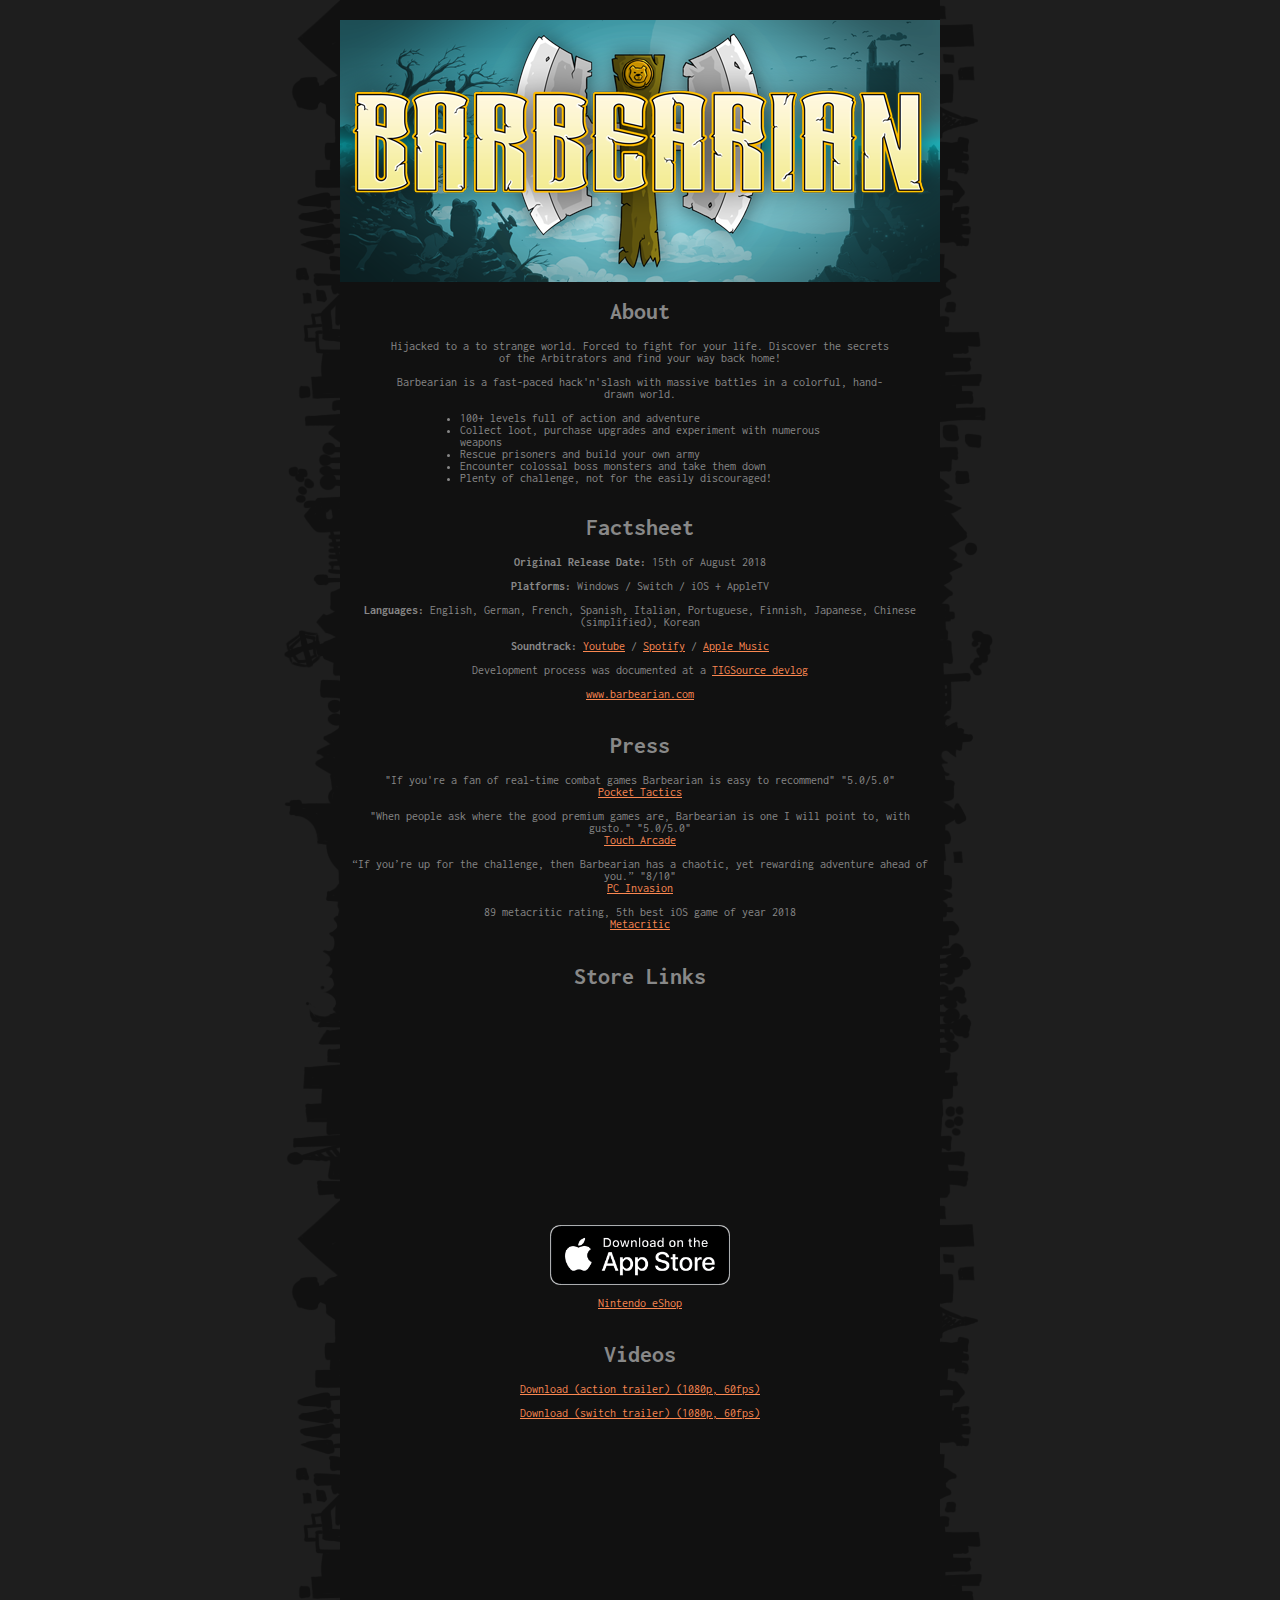
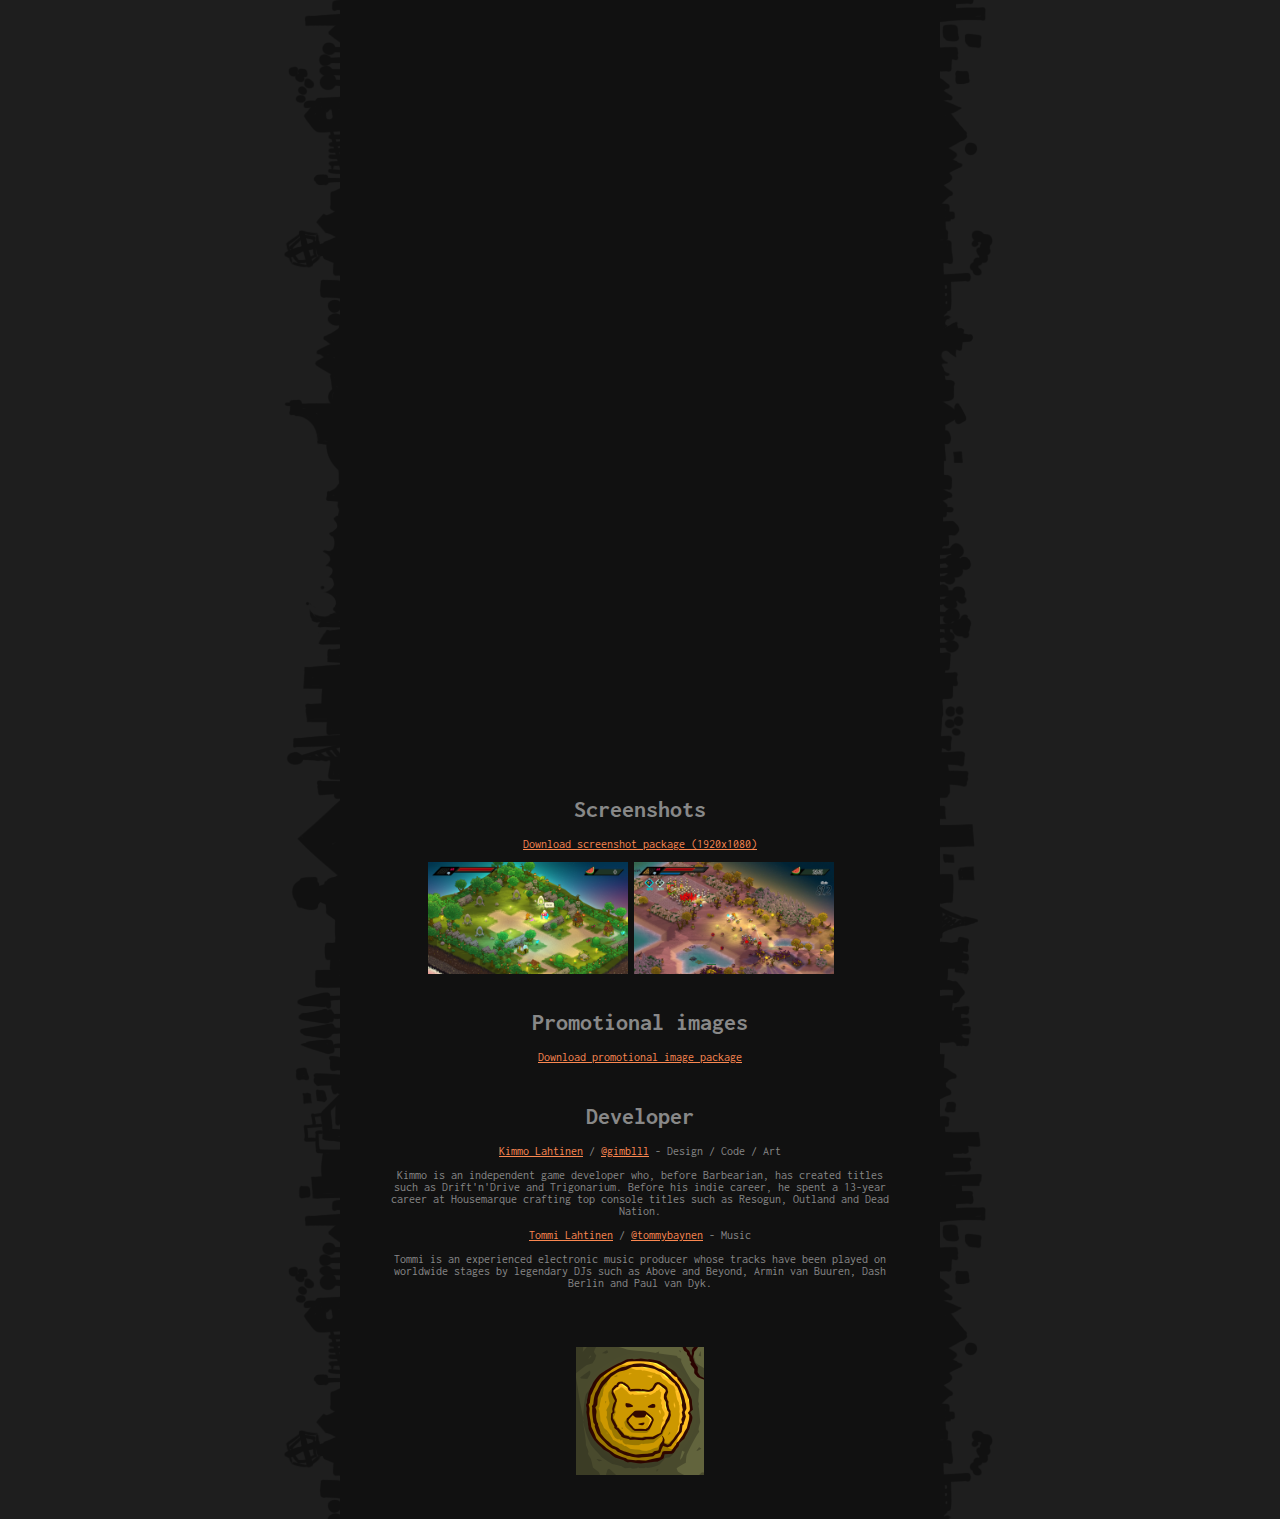
==== commit 25d66813: "Updated with Barbearian Switch trailer" ====
--- a/barbearian/index.html
+++ b/barbearian/index.html
@@ -54,11 +54,11 @@
 
 	<div id="customdiv">
     <h1>Videos</h1>
-    <p><a href="https://www.dropbox.com/s/xnxx0ccy35dq5gv/Barbearian%20-%20Coming%20Soon%20Trailer%20Final.mp4?dl=0">Download trailer 1 (1080p, 60fps)</a></p>
-    <p><a href="https://www.dropbox.com/s/7o0ew745kpt63yl/Barbearian%20-%20Action%20Trailer%20Final%201080p.mp4?dl=0">Download trailer 2 (1080p, 60fps)</a></p>
+    <p><a href="https://www.dropbox.com/s/7o0ew745kpt63yl/Barbearian%20-%20Action%20Trailer%20Final%201080p.mp4?dl=0">Download (action trailer) (1080p, 60fps)</a></p>
+    <p><a href="https://www.dropbox.com/s/47ih69ps80q0b5o/Barbearian%20-%20Switch%20-%20Europe%20-%20Youtube%2060fps.mp4?dl=0">Download (switch trailer) (1080p, 60fps)</a></p>
+    <iframe width="560" height="315" src="//www.youtube.com/embed/P58aDfNJn6Y" frameborder="0" allowfullscreen></iframe>
     <iframe width="560" height="315" src="//www.youtube.com/embed/jPTvKTP70MM" frameborder="0" allowfullscreen></iframe>
     <iframe width="560" height="315" src="//www.youtube.com/embed/JP-N6yLDKBE" frameborder="0" allowfullscreen></iframe>
-    <iframe src="//player.vimeo.com/video/258930451" width="560" height="315" frameborder="0" webkitallowfullscreen mozallowfullscreen allowfullscreen></iframe>
   </div>
 
 	<div id="customdiv">
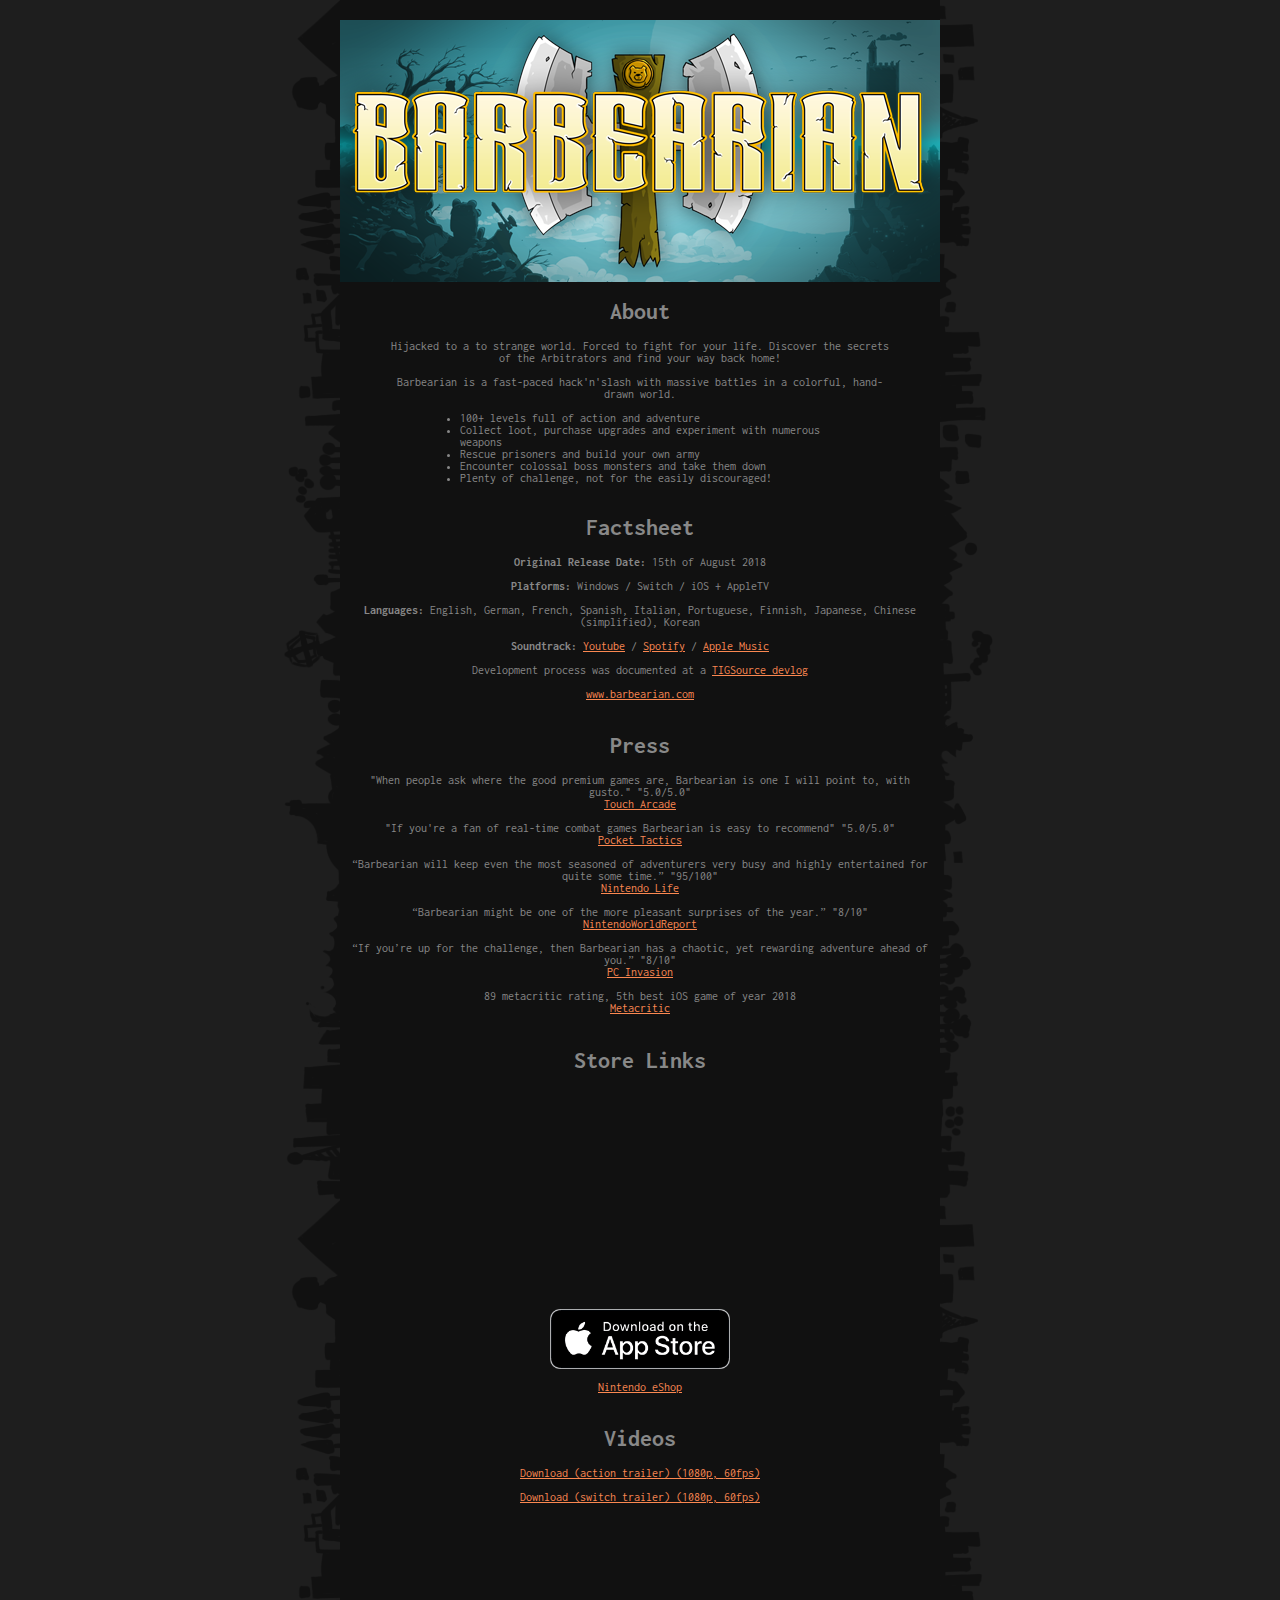
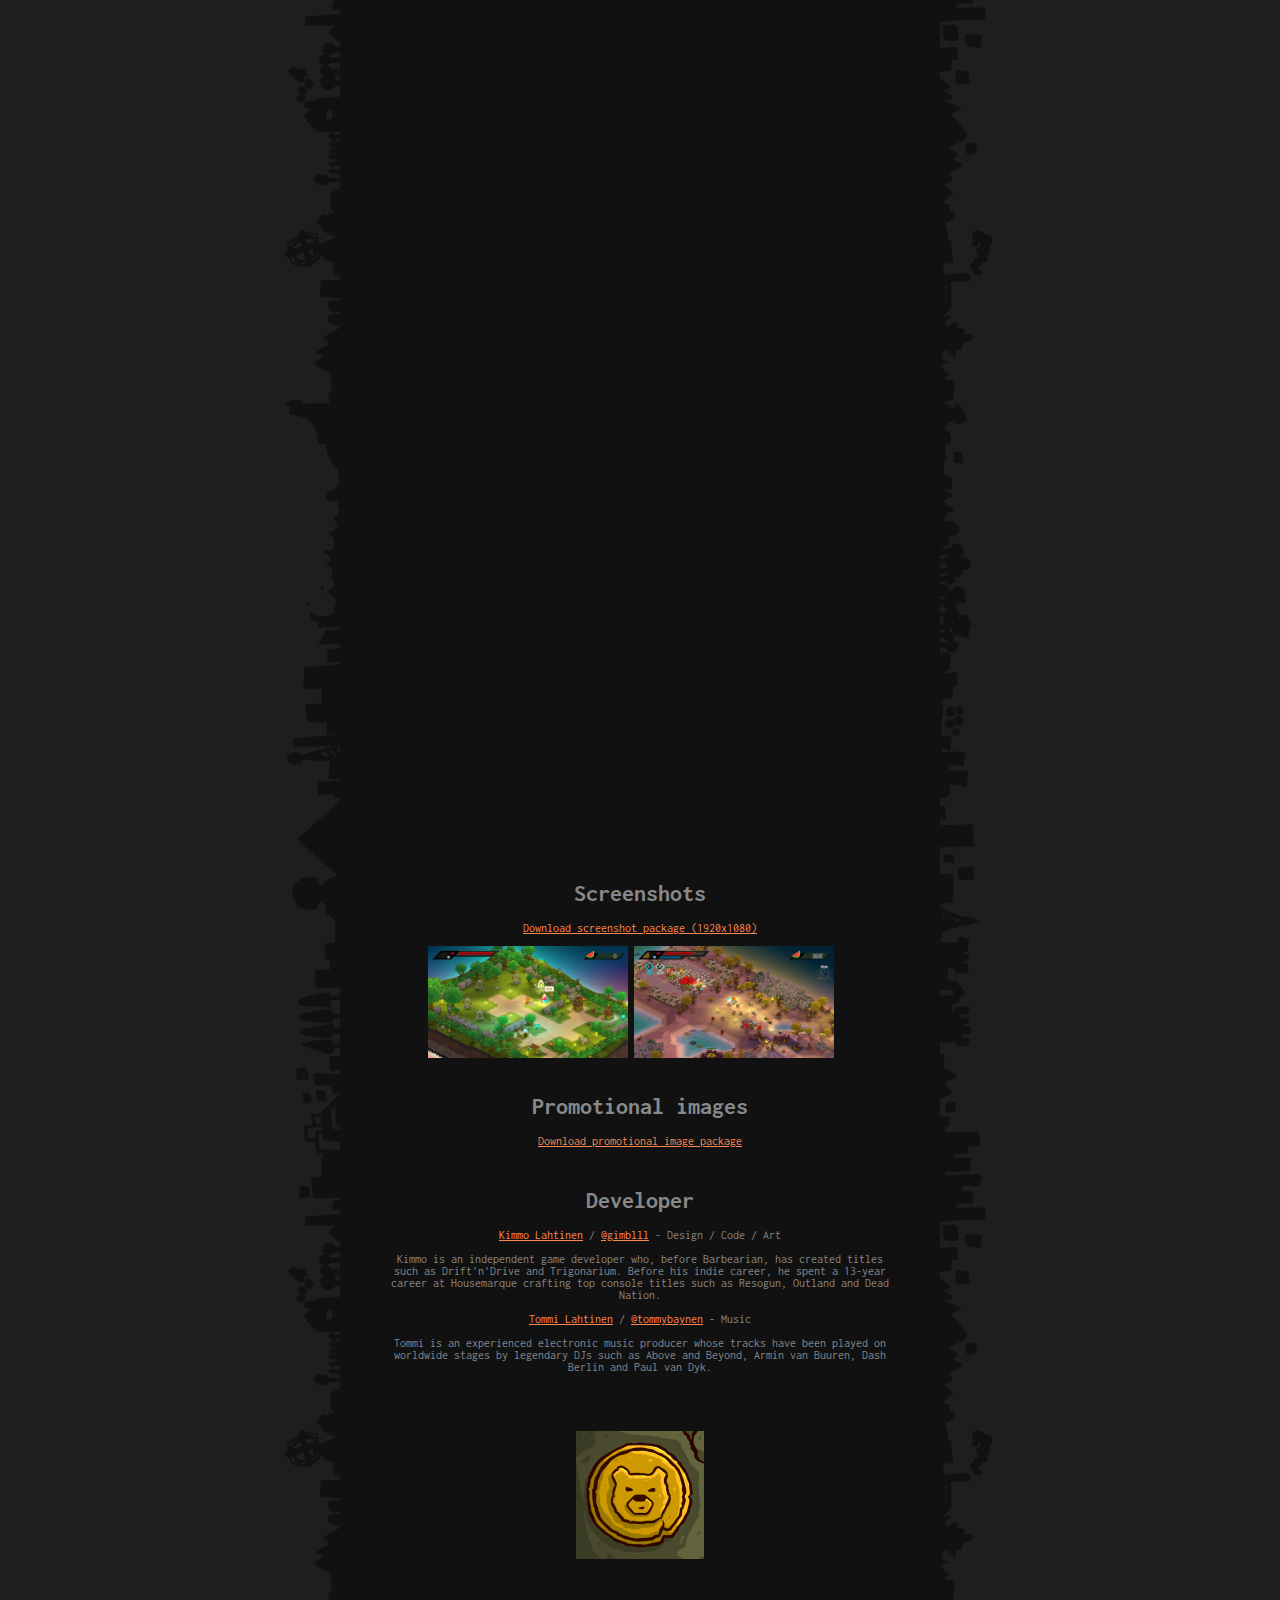
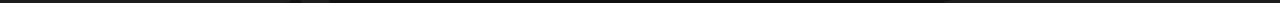
==== commit 499b0bce: "Updated with a placeholder for new game + minor other stuff" ====
--- a/barbearian/index.html
+++ b/barbearian/index.html
@@ -36,8 +36,10 @@
 
   <div id="customdiv">
     <h1>Press</h1>
+    <p>"When people ask where the good premium games are, Barbearian is one I will point to, with gusto." "5.0/5.0" <br><a href="https://toucharcade.com/2018/08/27/barbearian-review/">Touch Arcade</a></p>
     <p>"If you're a fan of real-time combat games Barbearian is easy to recommend" "5.0/5.0" <br><a href="https://www.pockettactics.com/reviews/barbearian/">Pocket Tactics</a></p>
-    <p>"When people ask where the good premium games are, Barbearian is one I will point to, with gusto." "5.0/5.0" <br><a href="https://toucharcade.com/2018/08/27/barbearian-review/">Touch Arcade</a></p>
+    <p>“Barbearian will keep even the most seasoned of adventurers very busy and highly entertained for quite some time.” "95/100" <br><a href="https://purenintendo.com/review-barbearian-nintendo-switch/">Nintendo Life</a></p>
+    <p>“Barbearian might be one of the more pleasant surprises of the year.” "8/10" <br><a href="https://www.nintendoworldreport.com/review/55425/barbearian-switch-review">NintendoWorldReport</a></p>
     <p>“If you’re up for the challenge, then Barbearian has a chaotic, yet rewarding adventure ahead of you.” "8/10" <br><a href="https://www.pcinvasion.com/barbearian-review-for-pc/">PC Invasion</a></p>
     <p>89 metacritic rating, 5th best iOS game of year 2018<br><a href="https://www.metacritic.com/game/ios/barbearian">Metacritic</a></p>
     
